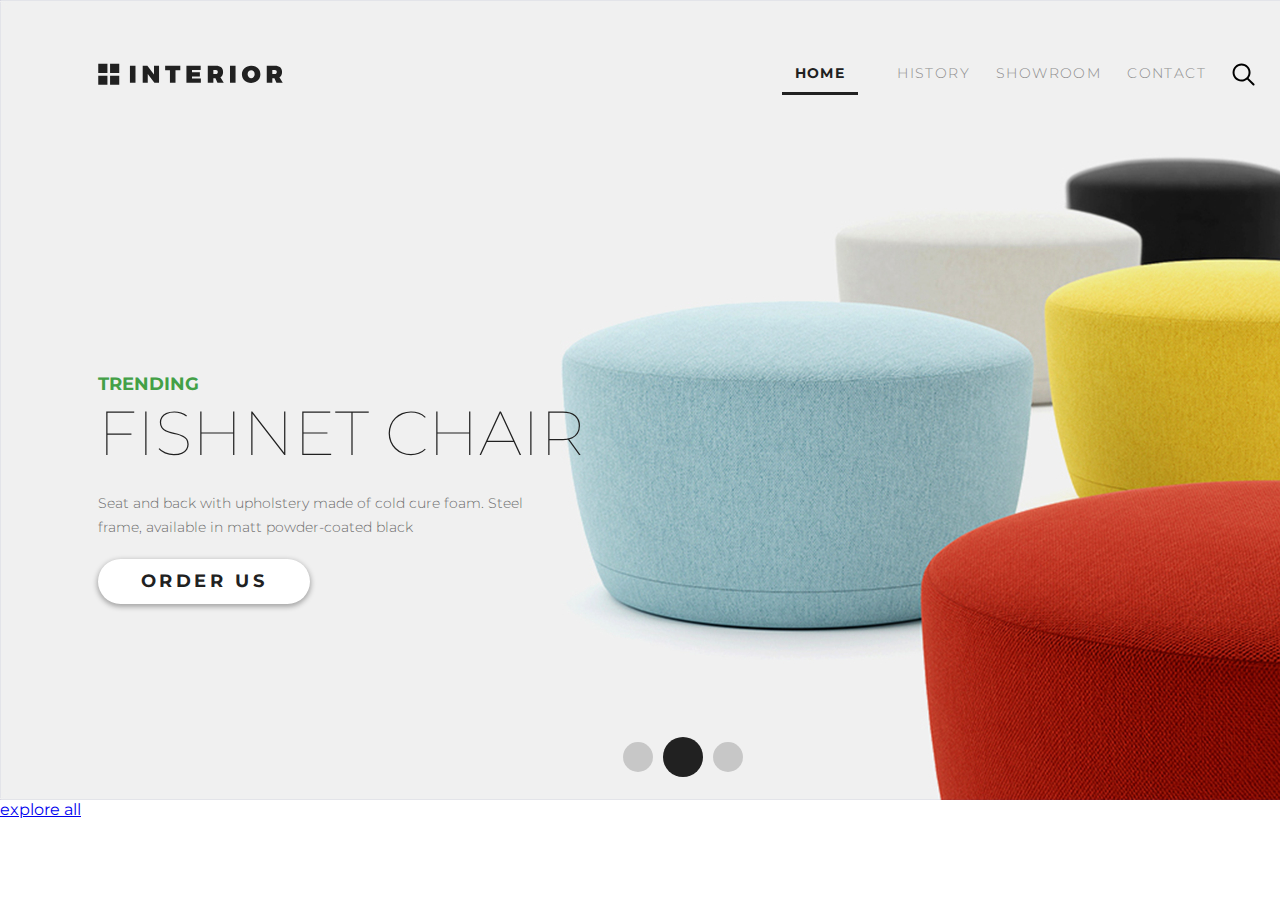
==== index.html @ 08046689 "first interior project" ====
<!DOCTYPE html>
<html lang="en">
<head>
    <meta charset="UTF-8">
    <title>Interior</title>
    <link href="https://fonts.googleapis.com/css?family=Montserrat:100,300,400,700&display=swap" rel="stylesheet">
    <link rel="stylesheet" href="style.css">
</head>
<body>
    <div class="container">
        <div class="slider padding-site">
            <div class="header clearfix">
                <a href="#"><img src="img/logo.svg" alt="logo"></a>
                <ul class="menu clearfix">
                <li class="menu-list"><a href="" class="menu-link menu-link-active"">HOME    </a></li> 
                <li class="menu-list"><a href="" class="menu-link >PRODUCTS</a></li>     
                <li class="menu-list"><a href="" class="menu-link">HISTORY </a></li>    
                <li class="menu-list"><a href="" class="menu-link">SHOWROOM</a></li>     
                <li class="menu-list"><a href="" class="menu-link">CONTACT</a></li>
                <li class="menu-list"><a href="" class="menu-link"><img src="img/search.svg" alt="search"></a></li>
                </ul>   
            </div>
            <div class="slider-text">
                <p class="slider-trending">TRENDING</p>
                <h2 class="slider-h2">Fishnet Chair</h2>
                <p class="slider-content">Seat and back with upholstery made of cold cure foam. Steel frame, available in matt powder-coated black</p>
                <a href="" class="button">Order Us</a>
            </div>
            <div class="pagination">
            <a href="" class="circle"></a><a href="" class="circle circle-active"></a><a href="" class="circle"></a>
            </div>
        </div>
      <div class="products">
          <div class="menu-prod">
              <p class="toggle">
                  
              </p>
              <a href="#" class="prod-link">explore all</a>
          </div>
      </div>  
    </div>
</body>
</html>
---- style.css ----
* {
    margin: 0;
    padding: 0;
}

body {
    font-family: 'Montserrat', sans-serif;
}

.clearfix:after {
    content: "";
    display: table;
    clear: both;
}

.padding-site {
    padding-left: 98px;
    padding-right: 98px;
}

.container {
    width: 1366px;
    margin: o auto;
}

.slider {
    height: 800px;
    background-image: url(img/slider-img.jpg);
    position: relative;
}

.header {
    padding-top: 63px;
}

.menu-list {
    list-style-type: none;
    float: left;
}

.menu-link {
    color: #8c8c8c;
    font-size: 14px;
    font-weight: 300;
    text-transform: uppercase;
    letter-spacing: 1.4px;
    text-decoration: none;
    padding: 10px 13px;
}
.menu-link:hover{
    color: #212121;
}


.menu-link-active {
    color: #212121;
    font-weight: 700;
    letter-spacing: 1.4px;
    border-bottom: 3px solid #212121;
}

.menu {
    float: right;
}

.slider-trending {
    color: #43a047;
    font-size: 18px;
    font-weight: 700;
    text-transform: uppercase;
}

.slider-h2 {
    color: #212121;
    font-size: 62px;
    font-weight: 100;
    text-transform: uppercase;
}

.slider-content {
    color: #6c6c6c;
    font-size: 14px;
    font-weight: 300;
    width: 458px;
    margin-top: 20px;
    margin-bottom: 20px;
    line-height: 24px;
}

.slider-text {
    margin-top: 283px;
}

.button {
    color: #212121;
    font-size: 18px;
    font-weight: 700;
    text-transform: uppercase;
    box-shadow: 0 2px 5px 1px rgba(33, 33, 33, 0.35);
    border-radius: 23px;
    background-color: #ffffff;
    width: 212px;
    height: 45px;
    text-align: center;
    line-height: 45px;
    display: inline-block;
    text-decoration: none;
    letter-spacing: 3.6px;
}

.circle {
    width: 30px;
    height: 30px;
    display: inline-block;
    background-color: #c7c7c7;
    border-radius: 50%;
    margin: 5px;
}

.circle-active {
    width: 40px;
    height: 40px;
    background-color: #212121;
    margin-bottom: 0;
}
.circle:hover{
     background-color: #212121;
}

.pagination {
    position: absolute;
    width: 1170px;
    bottom: 19px;
    text-align: center;
}
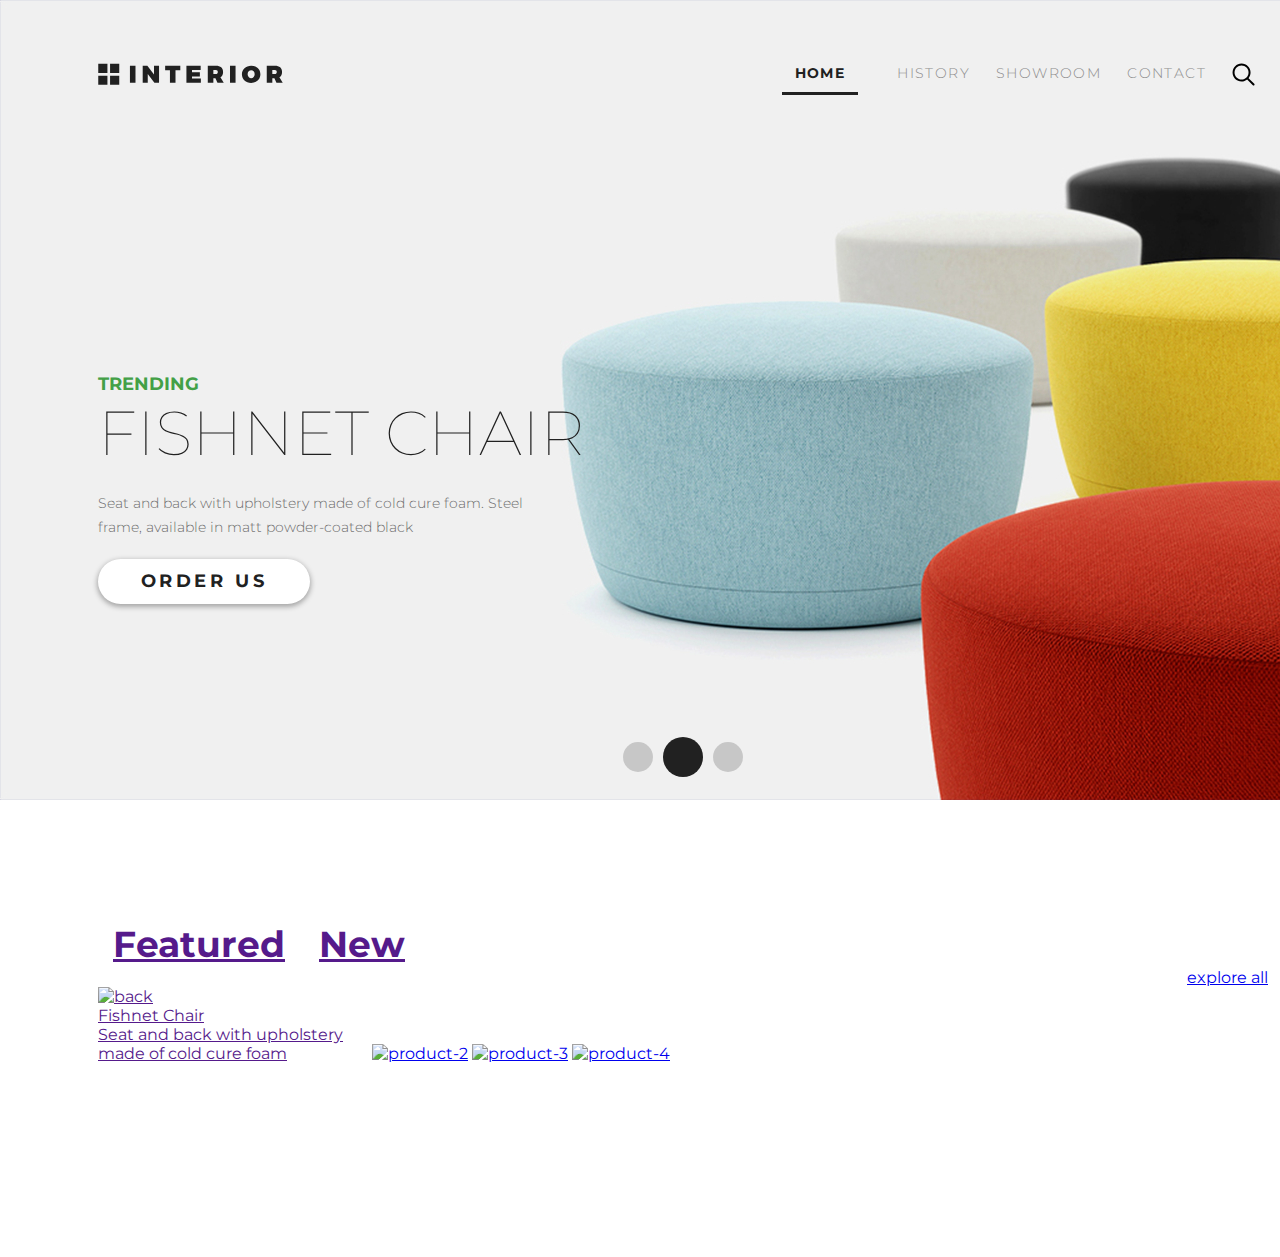
==== commit cd2741b6: "начало второй части" ====
--- a/index.html
+++ b/index.html
@@ -30,14 +30,26 @@
             <a href="" class="circle"></a><a href="" class="circle circle-active"></a><a href="" class="circle"></a>
             </div>
         </div>
-      <div class="products">
-          <div class="menu-prod">
-              <p class="toggle">
-                  
-              </p>
+      <div class="products padding-site">
+          <div class="menu-prod clearfix">
+             <ul class="toggle-list">
+              <li class="toggle-prod toggle-prod-active">
+                  <a  href="">Featured</a></li>
+              <li class="toggle-prod toggle-prod-active">
+              <a href="">New</a>    
+              </li>
+                  </ul>
               <a href="#" class="prod-link">explore all</a>
+          
           </div>
-      </div>  
+          <ul class="img-prod ">
+              <li class="img-list img-text"><a href=""><img src="img/back.svg" alt="back"><p class="h-prod">Fishnet Chair</p>
+              <p class="text-prod">Seat and back with upholstery made of cold cure foam</p></a></li>
+              <li class="img-list"><a href="#"><img src="img/product-2.jpg" alt="product-2"></a></li>
+              <li class="img-list"><a href="#"><img src="img/product-3.jpg" alt="product-3"></a></li>
+              <li class="img-list"><a href="#"><img src="img/product-4.jpg" alt="product-4"></a></li>
+          </ul>    
+        </div>  
     </div>
 </body>
 </html>--- a/style.css
+++ b/style.css
@@ -132,4 +132,28 @@
     width: 1170px;
     bottom: 19px;
     text-align: center;
+}
+.products{
+    margin-top: 120px;
+}
+.toggle-list{
+  float: ;  
+}
+.toggle-prod{
+    display: inline-block;
+    color: #6c6c6c;
+font-size: 36px;
+font-weight: 700;
+    padding: 2px 15px;
+    text-decoration: none;
+}
+.prod-link{
+    float: right;
+}
+.img-text{
+    height: 270px;
+    width: 270px;
+}
+.img-list{
+        display: inline-block;
 }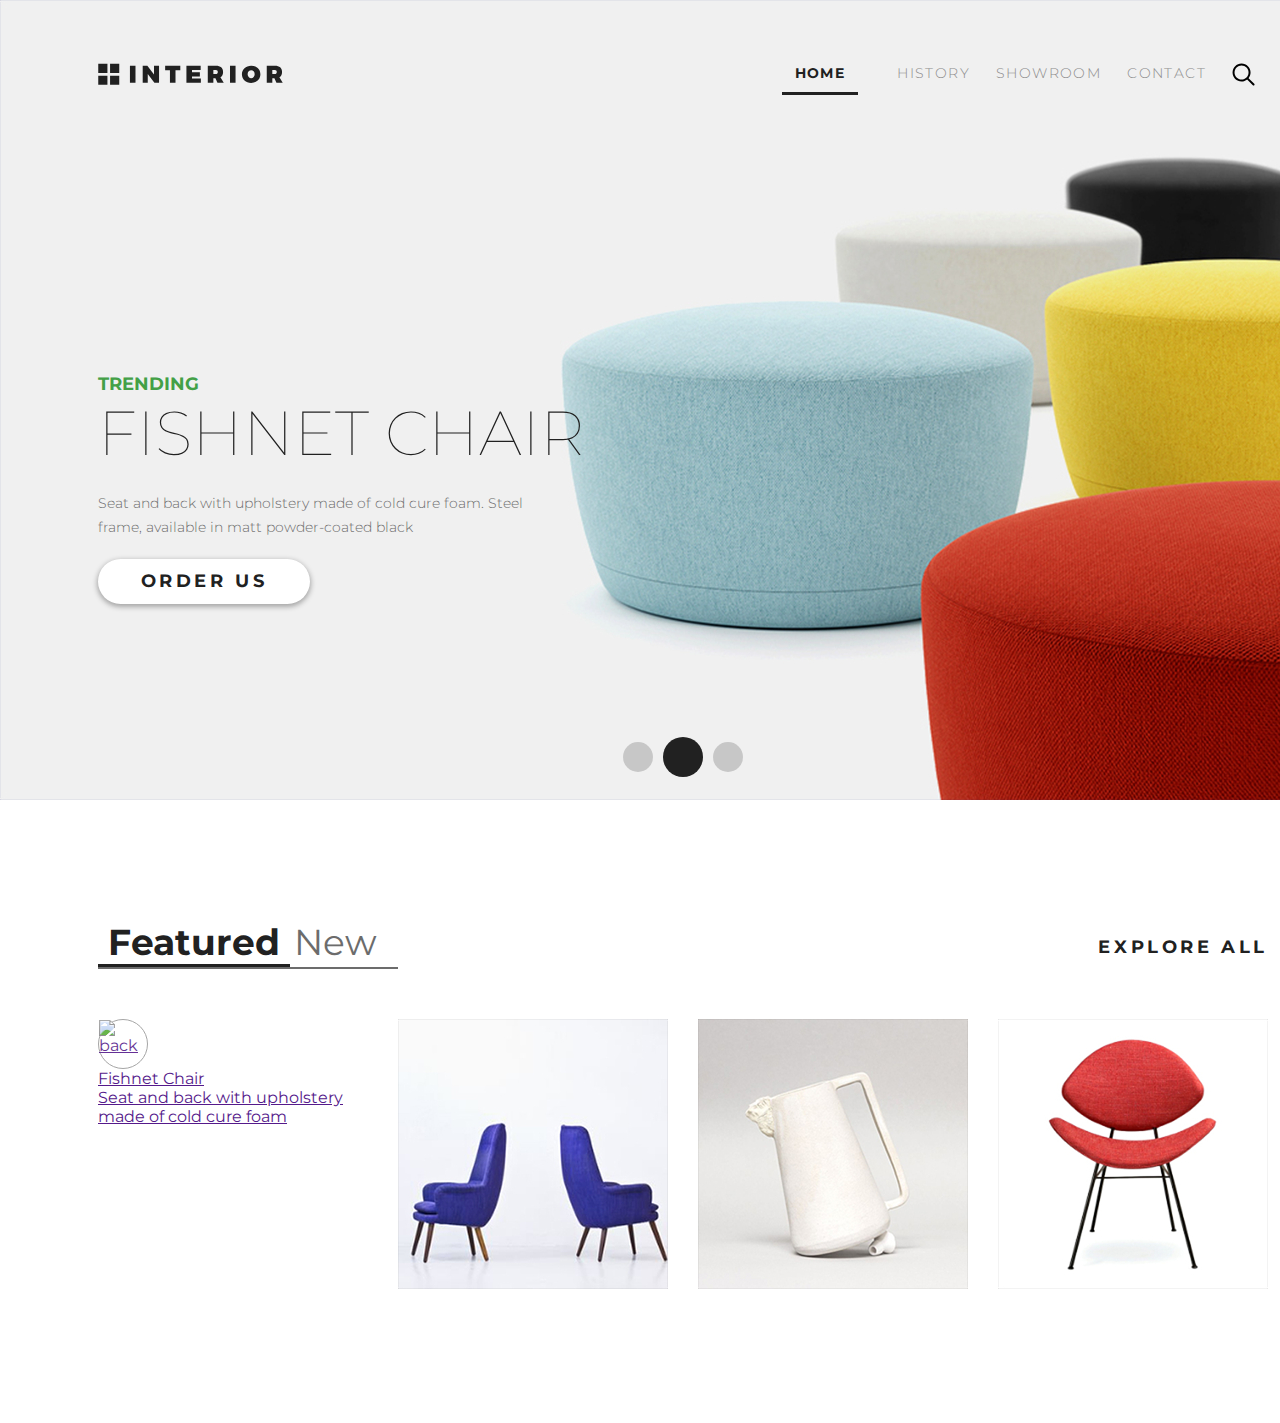
==== commit 937e5534: "почти второй блок" ====
--- a/index.html
+++ b/index.html
@@ -34,18 +34,18 @@
           <div class="menu-prod clearfix">
              <ul class="toggle-list">
               <li class="toggle-prod toggle-prod-active">
-                  <a  href="">Featured</a></li>
-              <li class="toggle-prod toggle-prod-active">
-              <a href="">New</a>    
+                  <a  href="#" class="prod-link-a">Featured</a></li>
+              <li class="toggle-prod">
+              <a href="#" class="prod-link-l">New</a>    
               </li>
                   </ul>
               <a href="#" class="prod-link">explore all</a>
           
           </div>
           <ul class="img-prod ">
-              <li class="img-list img-text"><a href=""><img src="img/back.svg" alt="back"><p class="h-prod">Fishnet Chair</p>
+              <li class="img-list img-text"><a href=""><div class="prod-sign"><img src="img/arrow.svg" alt="back"></div><p class="h-prod">Fishnet Chair</p>
               <p class="text-prod">Seat and back with upholstery made of cold cure foam</p></a></li>
-              <li class="img-list"><a href="#"><img src="img/product-2.jpg" alt="product-2"></a></li>
+              <li class="img-list"><a href="#"><img src="img/product-2.jpg" alt="product-2" ></a></li>
               <li class="img-list"><a href="#"><img src="img/product-3.jpg" alt="product-3"></a></li>
               <li class="img-list"><a href="#"><img src="img/product-4.jpg" alt="product-4"></a></li>
           </ul>    
--- a/style.css
+++ b/style.css
@@ -136,24 +136,66 @@
 .products{
     margin-top: 120px;
 }
+
+.toggle-prod{
+    display: inline-block;
+   }
 .toggle-list{
-  float: ;  
-}
-.toggle-prod{
-    display: inline-block;
-    color: #6c6c6c;
-font-size: 36px;
-font-weight: 700;
-    padding: 2px 15px;
-    text-decoration: none;
-}
-.prod-link{
+    width: 300px;
+}
+.prod-link {
     float: right;
-}
-.img-text{
+    text-decoration: none;
+    color: #212121;
+    font-size: 18px;
+    font-weight: 700;
+    text-transform: uppercase;
+    letter-spacing: 3.6px;
+    padding-top: 16px;
+}
+
+.prod-link-l {
+   
+       color: #6c6c6c;
+    font-size: 36px;
+    font-weigpadding-top: 
+    padding: 3px 10px;
+    text-decoration: none;
+    }
+.prod-link-a {
+        color: #212121;
+     font-size: 36px;
+    font-weight: 700;
+    padding: 2px 10px;
+    text-decoration: none;
+}
+.toggle-list{
+    border-bottom: 2px solid #6c6c6c;
+    width: 300px;
+    display: inline-block;
+}
+.toggle-prod-active{
+    border-bottom: 3px solid #212121;}
+
+.img-list {
+    float:left;
+    display: inline-block;
+     padding-left: 30px;
+        margin-bottom: 130px;
+}
+.img-text {
     height: 270px;
     width: 270px;
-}
-.img-list{
-        display: inline-block;
-}+      padding-left: 0;
+}
+.prod-sign{
+    width: 48px;
+    height: 48px;
+    border: 1px solid #9c9c9c;
+    opacity: 0.9;
+    border-radius: 50%;
+   }
+.menu-prod{
+    margin-bottom: 50px;
+   
+}
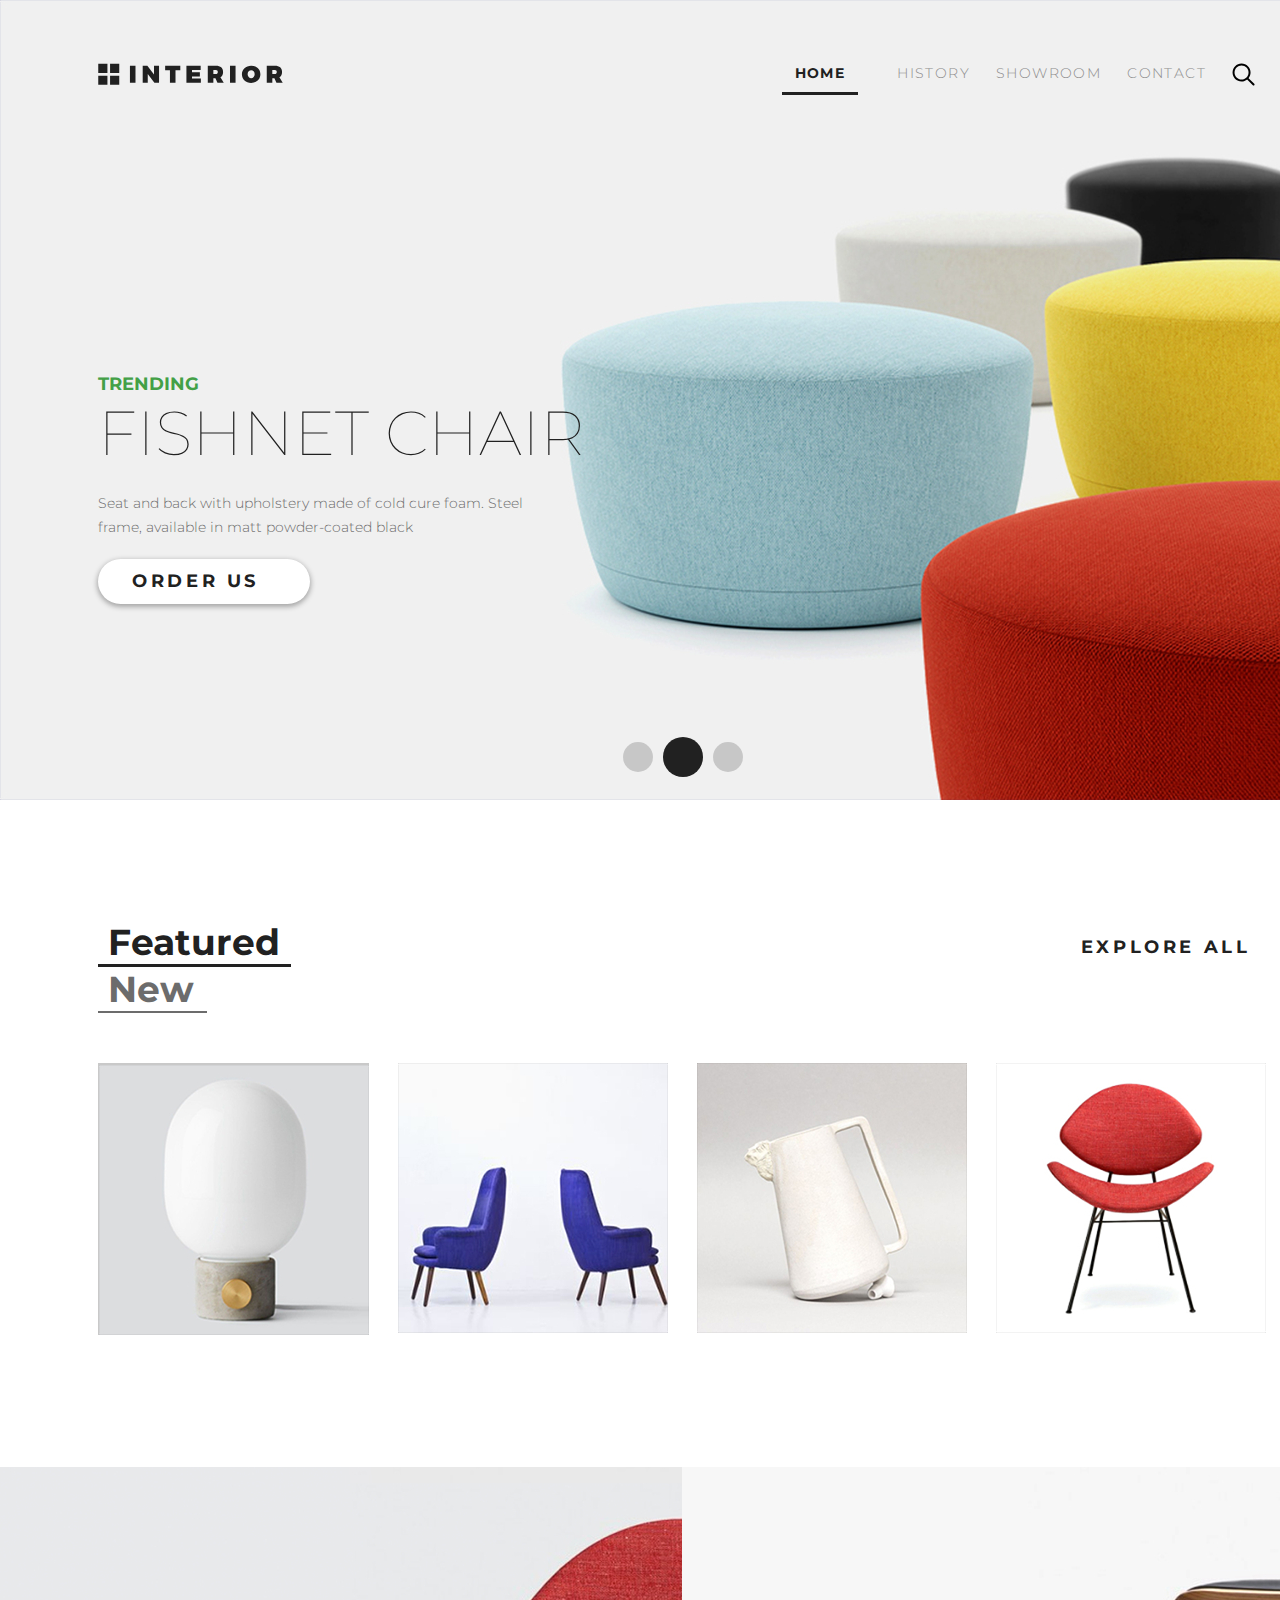
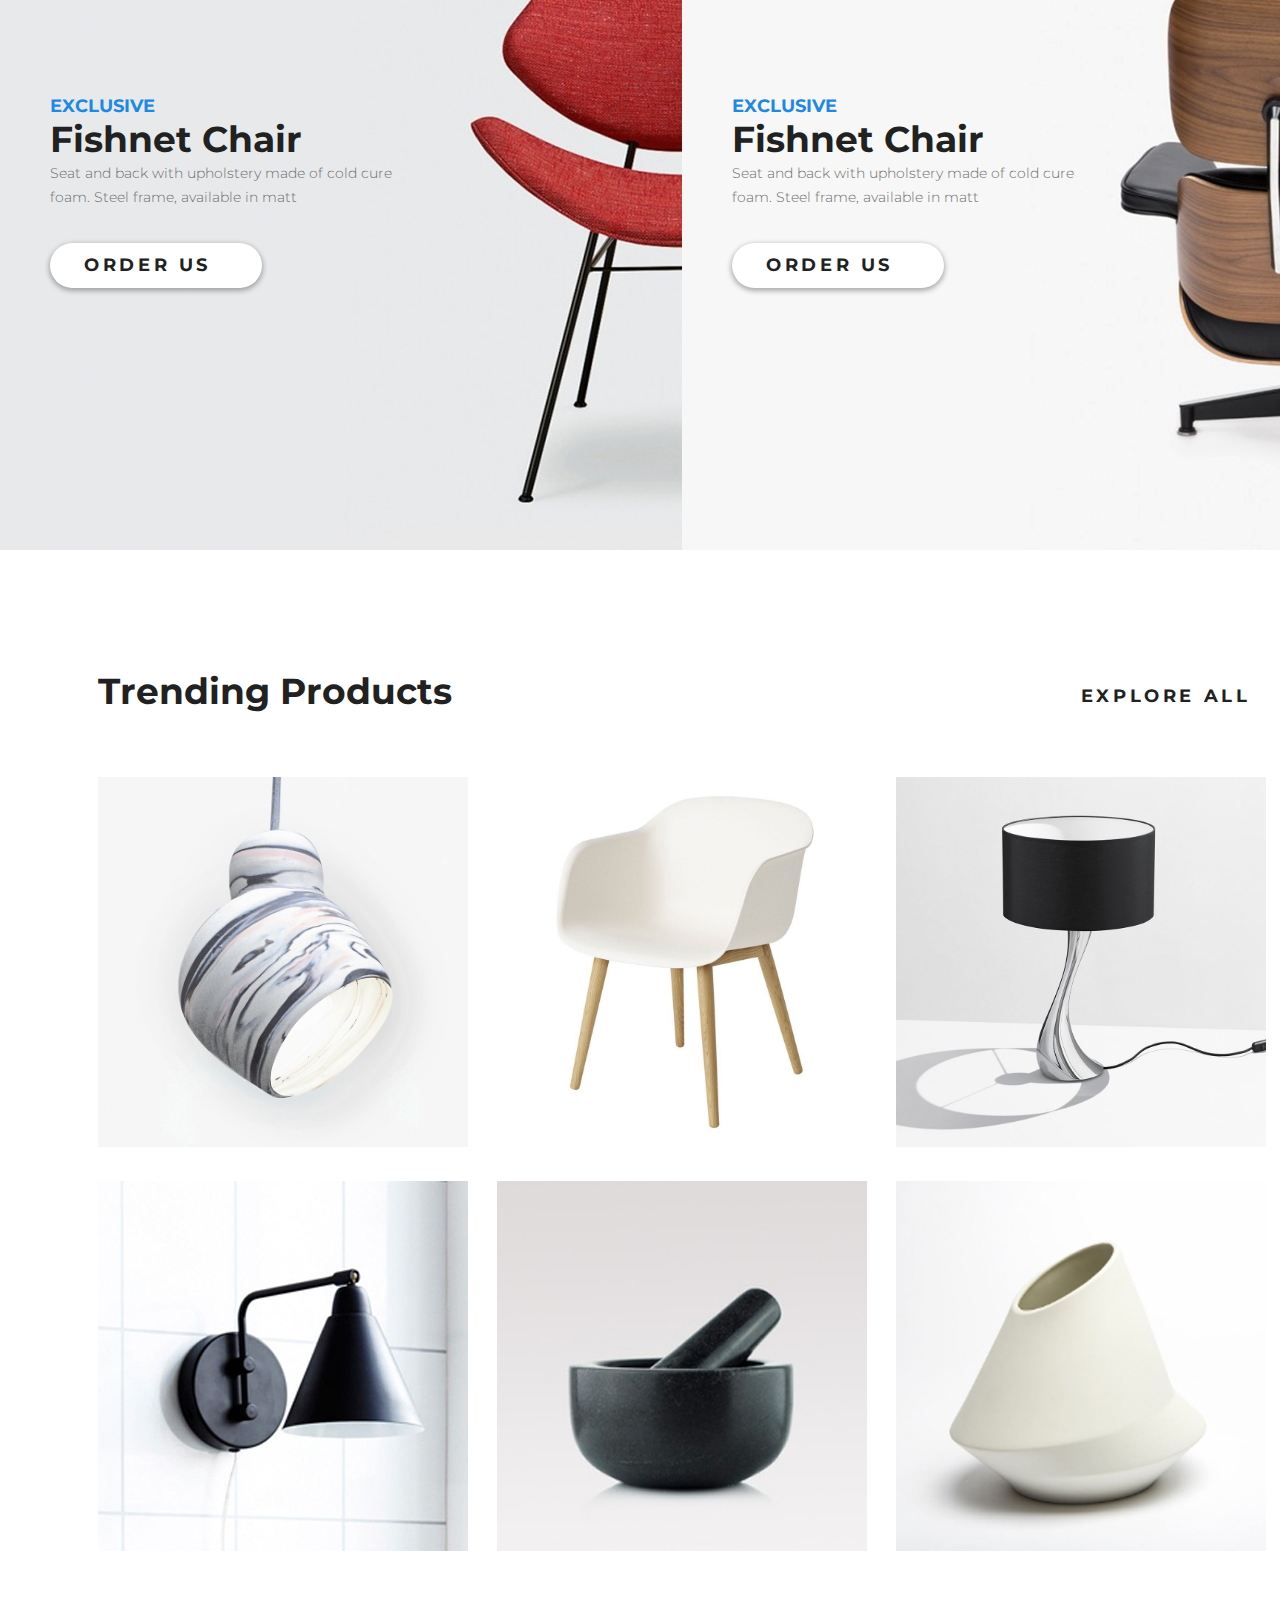
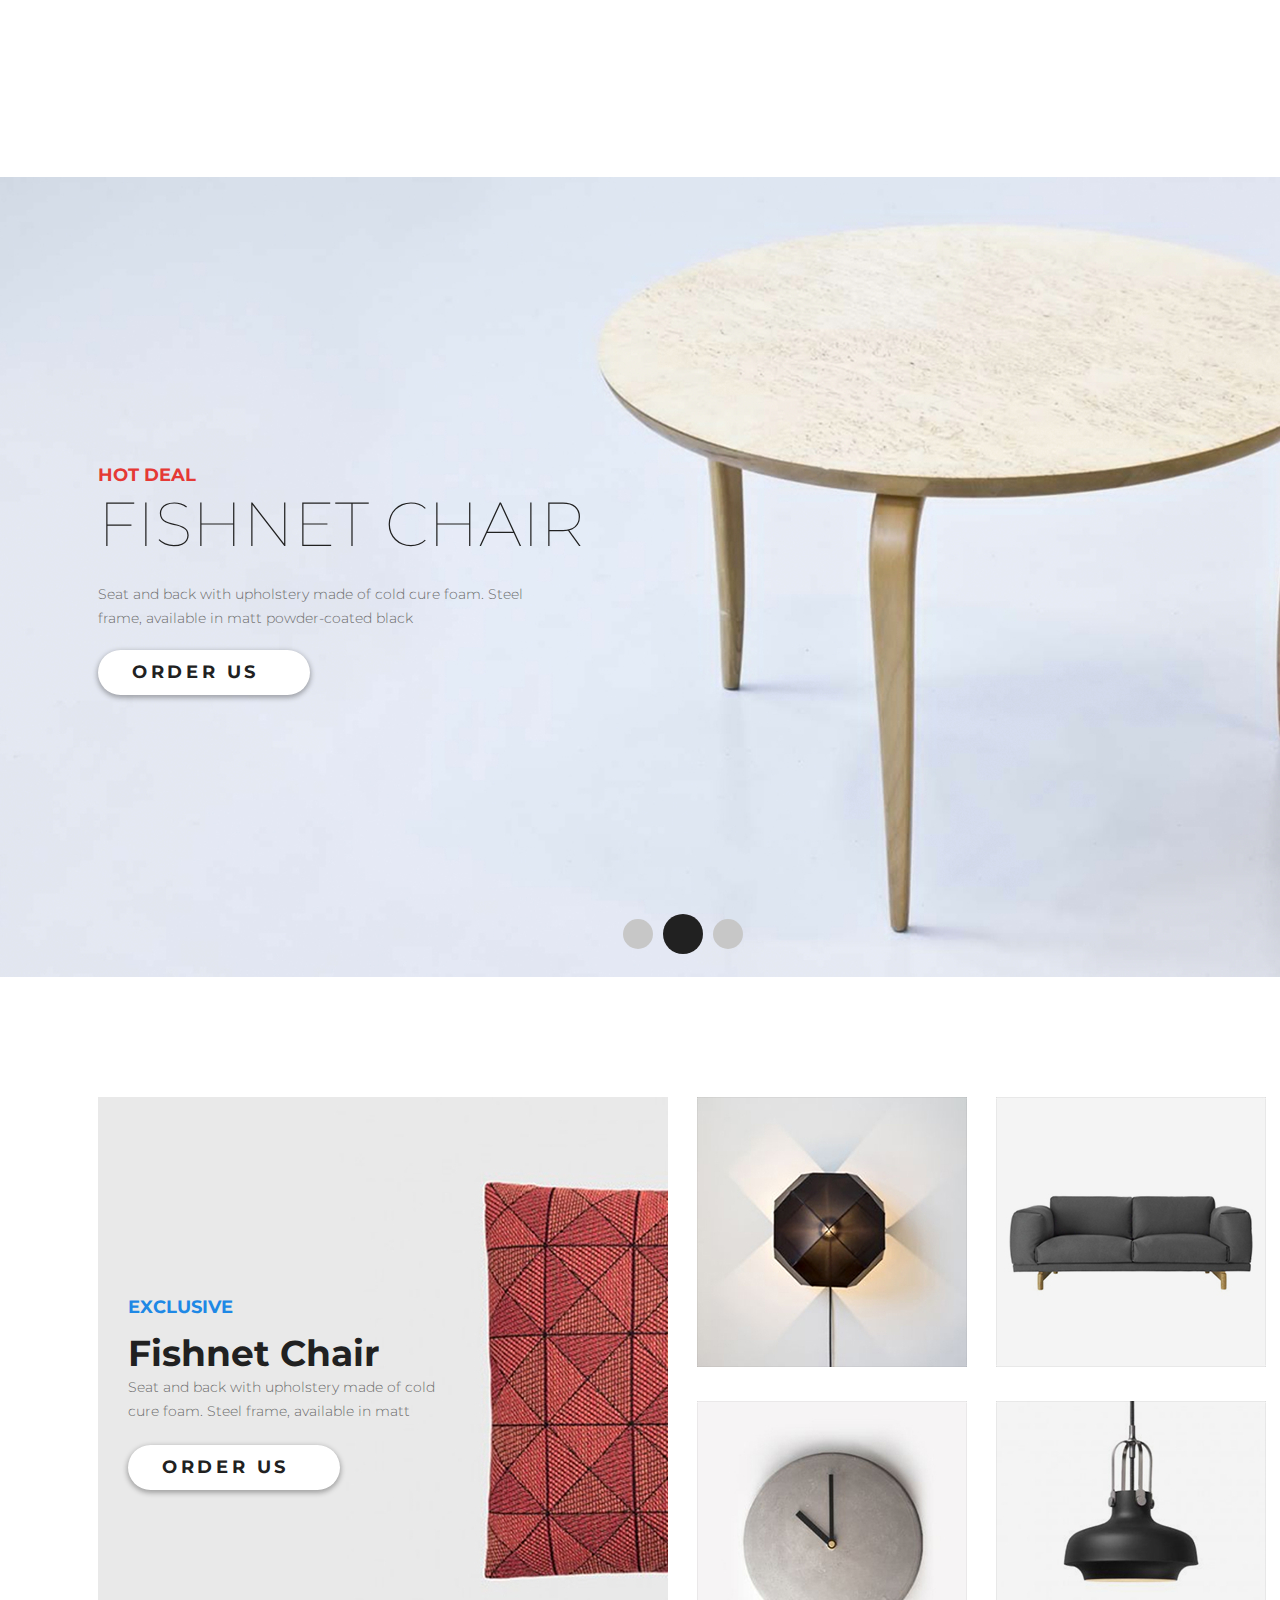
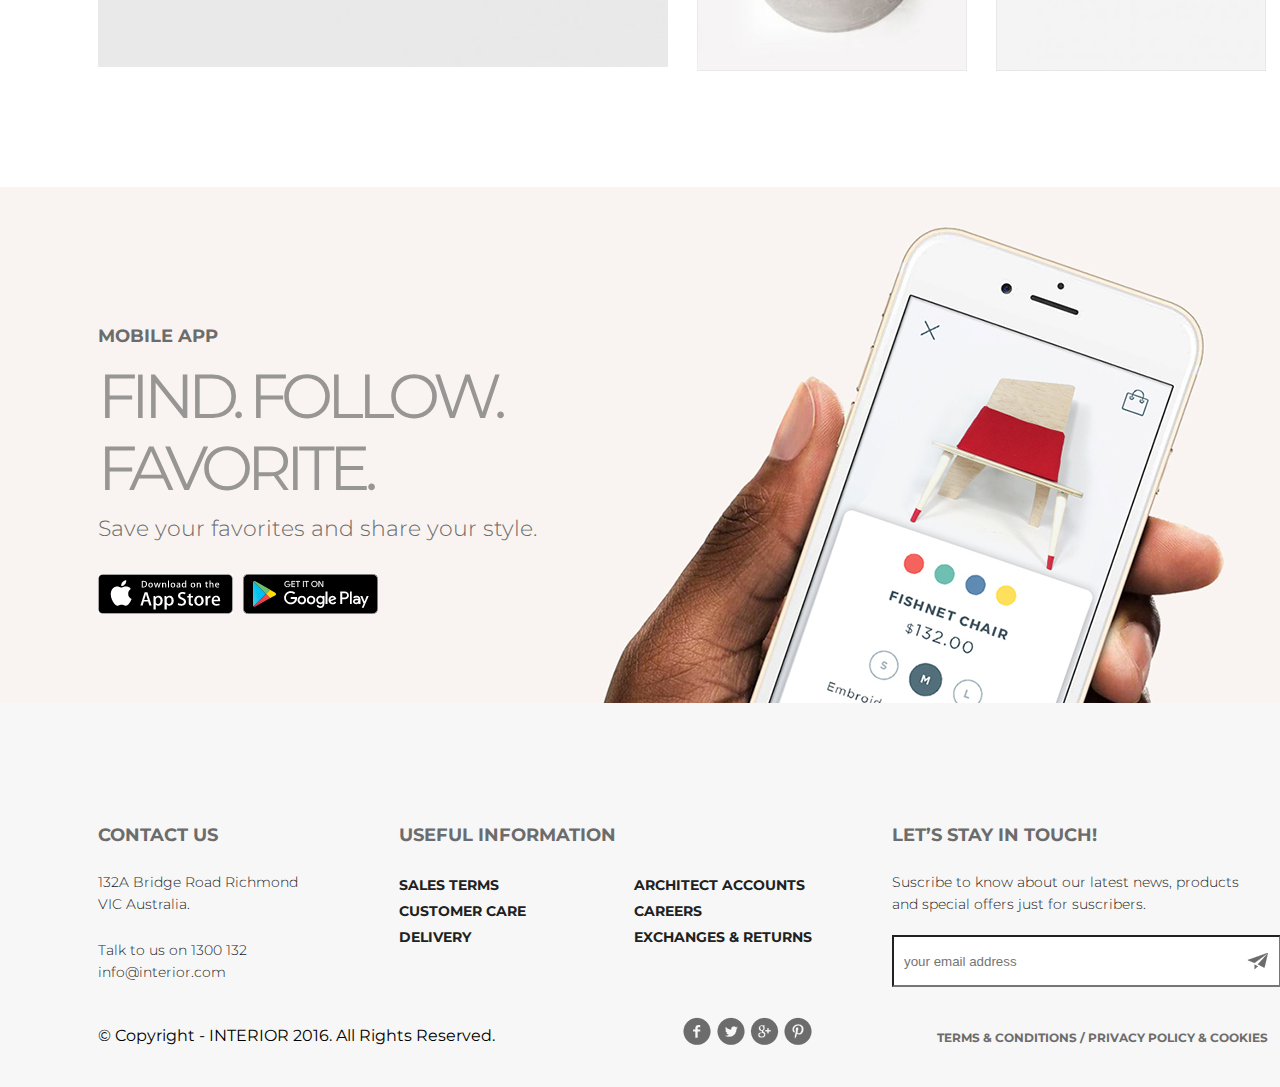
==== commit df268849: "первая страница завершена" ====
--- a/index.html
+++ b/index.html
@@ -24,32 +24,126 @@
                 <p class="slider-trending">TRENDING</p>
                 <h2 class="slider-h2">Fishnet Chair</h2>
                 <p class="slider-content">Seat and back with upholstery made of cold cure foam. Steel frame, available in matt powder-coated black</p>
-                <a href="" class="button">Order Us</a>
+                <a href="" class="button">Order Us    <img class="img-arrow-b" src="img/arrow.svg" alt="arrow"></a>
             </div>
             <div class="pagination">
             <a href="" class="circle"></a><a href="" class="circle circle-active"></a><a href="" class="circle"></a>
             </div>
         </div>
-      <div class="products padding-site">
+          <div class="products padding-site">
           <div class="menu-prod clearfix">
              <ul class="toggle-list">
               <li class="toggle-prod toggle-prod-active">
-                  <a  href="#" class="prod-link-a">Featured</a></li>
-              <li class="toggle-prod">
-              <a href="#" class="prod-link-l">New</a>    
+                  <a  href="#" class="prod-link-a">Featured</a></li><li class="toggle-prod"><a href="#" class="prod-link-l">New</a>    
               </li>
                   </ul>
-              <a href="#" class="prod-link">explore all</a>
+              <a href="#" class="prod-link">explore all <img class="img-arrow" src="img/arrow.svg" alt="arrow"></a>
           
-          </div>
+          </div> 
           <ul class="img-prod ">
-              <li class="img-list img-text"><a href=""><div class="prod-sign"><img src="img/arrow.svg" alt="back"></div><p class="h-prod">Fishnet Chair</p>
-              <p class="text-prod">Seat and back with upholstery made of cold cure foam</p></a></li>
-              <li class="img-list"><a href="#"><img src="img/product-2.jpg" alt="product-2" ></a></li>
-              <li class="img-list"><a href="#"><img src="img/product-3.jpg" alt="product-3"></a></li>
-              <li class="img-list"><a href="#"><img src="img/product-4.jpg" alt="product-4"></a></li>
-          </ul>    
-        </div>  
+              <li class="img-list img-text"><a href="#">
+              <img src="img/product-1.jpg" alt="product-1" ><div class="hiden-text hiden"></div><div class="prod-sign hiden"><img class="arrow-prod" src="img/arrow.svg" alt="back"><img src="img/back.svg" alt="" class="circle-prod"></div><p class="h-prod hiden">Fishnet Chair</p>
+              <p class="text-prod hiden">Seat and back with upholstery made of cold cure foam</p></a></li>
+              <li class="img-list"><a href="#">
+              <img src="img/product-2.jpg" alt="product-2" ><div class="hiden-text hiden"></div><div class="prod-sign hiden"><img class="arrow-prod" src="img/arrow.svg" alt="back"><img src="img/back.svg" alt="" class="circle-prod"></div><p class="h-prod hiden">Fishnet Chair</p>
+              <p class="text-prod hiden">Seat and back with upholstery made of cold cure foam</p></a></li>
+              <li class="img-list"><a href="#"><img src="img/product-3.jpg" alt="product-3"><div class="hiden-text hiden"></div><div class="prod-sign hiden"><img class="arrow-prod" src="img/arrow.svg" alt="back"><img src="img/back.svg" alt="" class="circle-prod"></div><p class="h-prod hiden">Fishnet Chair</p>
+              <p class="text-prod hiden">Seat and back with upholstery made of cold cure foam</p></a></li>
+              <li class="img-list"><a href="#"><img src="img/product-4.jpg" alt="product-4"><div class="hiden-text hiden"></div><div class="prod-sign hiden"><img class="arrow-prod" src="img/arrow.svg" alt="back"><img src="img/back.svg" alt="" class="circle-prod"></div><p class="h-prod hiden">Fishnet Chair</p>
+              <p class="text-prod hiden">Seat and back with upholstery made of cold cure foam</p></a></li>
+          </ul> </div>   
+     
+     <ul class="exclusive clearfix">
+         <li class="exclusive-list excl-red"><div class="exclusive-text"><p class="excl-capture">exclusive</p><h2 class="excl-h2">Fishnet Chair</h2><p class="excl-content">Seat and back with upholstery made of cold cure foam. Steel frame, available in matt</p><a href="" class="button">Order Us    <img class="img-arrow-b" src="img/arrow.svg" alt="arrow"></a></div></li>
+         
+         <li class="exclusive-list excl-brown"><div class="exclusive-text"><p class="excl-capture">exclusive</p><h2 class="excl-h2">Fishnet Chair</h2><p class="excl-content">Seat and back with upholstery made of cold cure foam. Steel frame, available in matt</p><a href="" class="button">Order Us    <img class="img-arrow-b" src="img/arrow.svg" alt="arrow"></a></div></li>
+     </ul> 
+        
+    <div class="trending padding-site clearfix">
+        <div class="trend-head clearfix">
+            <p class="trend-caption">Trending Products</p>
+            <a href="#" class="prod-link">explore all <img class="img-arrow" src="img/arrow.svg" alt="arrow"></a>
+        </div>
+    <ul class="img-prod clearfix">
+             
+              <li class="img-list nonpadding  trend-margin"><a href="#"><img src="img/product-11.jpg" alt="product-11" ></a></li>
+              <li class="img-list trend-margin"><a href="#"><img src="img/product-21.jpg" alt="product-3"></a></li>
+              <li class="img-list trend-margin"><a href="#"><img src="img/product-31.jpg" alt="product-31"></a></li>
+             <li class="img-list nonpadding"><a href="#"><img src="img/product-41.jpg" alt="product-31"></a></li>
+             <li class="img-list"><a href="#"><img src="img/product-5.jpg" alt="product-31"></a></li>
+             <li class="img-list"><a href="#"><img src="img/product-6.jpg" alt="product-31"></a></li>
+          </ul> 
+     </div>
+      <div class="slider padding-site bg-new">
+           <div class="slider-text sl-two">
+                <p class="slider-trending" style="color: #e53935; ">Hot deal</p>
+                <h2 class="slider-h2">Fishnet Chair</h2>
+                <p class="slider-content">Seat and back with upholstery made of cold cure foam. Steel frame, available in matt powder-coated black</p>
+                <a href="" class="button">Order Us    <img class="img-arrow-b" src="img/arrow.svg" alt="arrow"></a>
+            </div>
+            <div class="pagination">
+            <a href="" class="circle"></a><a href="" class="circle circle-active"></a><a href="" class="circle"></a>
+            </div>
+        </div> 
+    <div class="excl-produc clearfix padding-site">
+      <div class="slider slider-new">
+           <div class="slider-text sl-tw">
+                <p class="slider-trending-two" >exclusive</p>
+                <h2 class="slider-h2-two">Fishnet Chair</h2>
+                <p class="slider-content-two">Seat and back with upholstery made of cold cure foam. Steel frame, available in matt</p>
+                <a href="" class="button">Order Us    <img class="img-arrow-b" src="img/arrow.svg" alt="arrow"></a>
+            </div>
+        
+        </div>
+         <ul class="img-prod ">
+               <li class="img-list trend-margin"><a href="#"><img src="img/product-2-sm.jpg" alt="product-2" ></a></li>
+              <li class="img-list trend-margin"><a href="#"><img src="img/product-3-sm.jpg" alt="product-3-sm"></a></li>
+              <li class="img-list trend-margin"><a href="#"><img src="img/product-4-sm.jpg" alt="product-4-sm"></a></li>
+               <li class="img-list trend-margin"><a href="#"><img src="img/product-5-sm.jpg" alt="product-4"></a></li>
+          </ul>       
     </div>
+    <div class="app">
+        <div class="app-content padding-site">
+            <p class="app-caption">mobile app</p>
+            <p class="app-main">Find. Follow. Favorite.</p>
+            <p class="app-text">Save your favorites and share your style.</p>
+            <p class="app-picture"><a href="#" class="app-link"><img src="img/app-store.jpg" alt=""></a><a href="#" class="app-link"><img src="img/google-play.jpg" alt=""></a></p>
+        </div>
+    </div>
+    <div class="footer padding-site">
+     <div class="info clearfix">
+      <div class="contacts-1">
+          <h4 class="info-h4">Contact Us</h4>
+          <p class="info-contact">132A Bridge Road Richmond VIC Australia.</p>
+          <p class="info-contact">Talk to us on 1300 132 info@interior.com</p>
+      </div>   
+      <div class="contacts-2">
+        <h4 class="info-h4">Useful Information</h4>
+<ul class="info-menu">
+    <li class="info-list"><a href="#" class="info-link">Sales terms
+</a></li>
+    <li class="info-list"><a href="#" class="info-link">Customer care</a></li>
+    <li class="info-list"><a href="#" class="info-link">Delivery</a></li></ul>
+    <ul class="info-menu pad-menu">
+    <li class="info-list"><a href="#" class="info-link">Architect accounts
+</a></li>
+    <li class="info-list"><a href="#" class="info-link">Careers</a></li>
+    <li class="info-list"><a href="#" class="info-link">Exchanges & returns</a></li>
+</ul>
+      </div> 
+      <div class="contacts-3">
+        <h4 class="info-h4">Let’s Stay in Touch!</h4>
+<p class="touch">Suscribe to know about our latest news, products and special offers just for suscribers.</p>
+     <input class="email" type="email" placeholder="your email address">
+      </div> 
+     </div> 
+     <div class="copyright">
+      <span class="copy-1">© Copyright - INTERIOR 2016. All Rights Reserved.</span>
+      <span class="copy-2"><img src="img/social-links.png" alt=""></span>
+      <p class="copy-3">Terms & Conditions  /  Privacy policy & Cookies</p>   
+     </div>  
+    </div>
+    </div>  
+   
 </body>
 </html>--- a/style.css
+++ b/style.css
@@ -4,9 +4,11 @@
 }
 
 body {
-    font-family: 'Montserrat', sans-serif;
-}
-
+    font-family: Montserrat, sans-serif;
+}
+.nonpadding{
+    padding: 0;
+}
 .clearfix:after {
     content: "";
     display: table;
@@ -20,7 +22,7 @@
 
 .container {
     width: 1366px;
-    margin: o auto;
+    margin: 0 auto;
 }
 
 .slider {
@@ -98,16 +100,15 @@
     text-transform: uppercase;
     box-shadow: 0 2px 5px 1px rgba(33, 33, 33, 0.35);
     border-radius: 23px;
-    background-color: #ffffff;
-    width: 212px;
-    height: 45px;
-    text-align: center;
-    line-height: 45px;
-    display: inline-block;
-    text-decoration: none;
-    letter-spacing: 3.6px;
-}
-
+  background-color: #ffffff;
+  width: 212px;
+  height: 45px;
+  text-align: center;
+  line-height: 45px;
+  display: inline-block;
+  text-decoration: none;
+  letter-spacing: 3.6px;
+}
 .circle {
     width: 30px;
     height: 30px;
@@ -116,31 +117,30 @@
     border-radius: 50%;
     margin: 5px;
 }
-
 .circle-active {
     width: 40px;
     height: 40px;
     background-color: #212121;
     margin-bottom: 0;
 }
-.circle:hover{
-     background-color: #212121;
-}
-
+.circle:hover {
+    background-color: #212121;
+}
 .pagination {
     position: absolute;
     width: 1170px;
     bottom: 19px;
     text-align: center;
 }
-.products{
+.products {
     margin-top: 120px;
 }
-
-.toggle-prod{
+.toggle-prod {
     display: inline-block;
-   }
-.toggle-list{
+    border-bottom: 2px solid #6c6c6c;
+    padding-right: 3px;
+}
+.toggle-list {
     width: 300px;
 }
 .prod-link {
@@ -153,49 +153,375 @@
     letter-spacing: 3.6px;
     padding-top: 16px;
 }
-
 .prod-link-l {
-   
-       color: #6c6c6c;
+    color: #6c6c6c;
     font-size: 36px;
-    font-weigpadding-top: 
+    font-weight: 700;
     padding: 3px 10px;
     text-decoration: none;
-    }
+}
 .prod-link-a {
-        color: #212121;
-     font-size: 36px;
+    color: #212121;
+    font-size: 36px;
     font-weight: 700;
     padding: 2px 10px;
     text-decoration: none;
 }
-.toggle-list{
-    border-bottom: 2px solid #6c6c6c;
+.toggle-list {
     width: 300px;
     display: inline-block;
 }
-.toggle-prod-active{
-    border-bottom: 3px solid #212121;}
-
+.toggle-prod-active {
+    border-bottom: 3px solid #212121;
+    padding-right: 1px;
+}
 .img-list {
-    float:left;
+    float: left;
     display: inline-block;
-     padding-left: 30px;
-        margin-bottom: 130px;
-}
+    padding-left: 29px;
+    margin-bottom: 130px;
+     position: relative;
+}
+
 .img-text {
     height: 270px;
     width: 270px;
-      padding-left: 0;
-}
-.prod-sign{
-    width: 48px;
-    height: 48px;
-    border: 1px solid #9c9c9c;
-    opacity: 0.9;
-    border-radius: 50%;
+    padding-left: 0;
+    position: relative;
+    border-left: 1px solid #c9c9c9;
+    border-top: 2px solid #c9c9c9;
+}
+.bg-img {
+    background-image: url(img/product-1.jpg);
+    opacity: 0.1;
+    position: absolute;
+    top: 0;
+    left: 0;
+    height: 270px;
+    width: 270px;
+}
+.hiden{
+    display: none;
+}
+.img-list:hover .hiden{
+    display: block;
+}
+.hiden-text{
+    position: absolute;
+    height: 270px;
+    width: 270px;
+    top: 0;
+    right: 0;
+    background-color: rgba(255,255,255,0.7);
+}
+.arrow-prod {
+    position: absolute;
+    top: 79px;
+    right: 135px;
+    z-index: 3;
+}
+.circle-prod {
+    position: absolute;
+    top: 62px;
+    right: 111px;
+    z-index: 2;
+}
+.menu-prod {
+    margin-bottom: 50px;
+}
+.img-arrow {
+    height: 12px;
+    width: 9px;
+    padding-bottom: 2px;
+}
+.img-arrow-b {
+    height: 12px;
+    width: 8px;
+    padding-bottom: 1px;
+}
+.h-prod {
+    position: absolute;
+    top: 129px;
+    right: 63px;
+    color: #212121;
+    font-size: 22px;
+    font-weight: 700;
+    line-height: 29.88px;
+}
+.text-prod {
+    color: #6c6c6c;
+    font-size: 14px;
+    font-weight: 300;
+    width: 210px;
+    letter-spacing: 0px;
+    position: absolute;
+    top: 169px;
+    right: 32px;
+    text-align: center;
+}
+.exclusive-list{
+    width: 682px;height: 683px;
+    display: inline-block;
+    float: left;
+}
+.excl-capture{
+ color: #1e88e5;
+font-size: 18px;
+font-weight: 700;
+text-transform: uppercase;
+}
+.excl-h2{
+ color: #212121;
+font-size: 36px;
+font-weight: 700;  
+}
+.excl-content{
+ color: #6c6c6c;
+font-size: 14px;
+font-weight: 300;
+    width: 374px;
+    margin-bottom: 34px;
+    line-height: 24.04px;
+    
+}
+.exclusive-text{
+   margin-left: 50px;
+    margin-top: 228px;
+}
+.excl-brown{
+    background-image: url(img/promo-img.jpg)
+}
+.excl-red{
+    background-image: url(img/promo-img1.jpg)
+}
+.trending{
+    height: 1108px;
+}
+.trend-head{
+    margin-top: 119px;
+    margin-bottom: 64px;
+}
+.trend-caption{
+    float: left;
+color: #212121;
+font-size: 36px;
+font-weight: 700;  
+}
+.nonpadding{
+    padding: 0;}
+.trend-margin{
+    margin-bottom: 30px;
+}
+
+.sl-two{
+    position: absolute;
+    margin: 0;
+    top: 287px;
+}
+.bg-new{
+    background-image: url(img/slider.jpg)
+}
+.excl-produc{
+    height: 690px;
+    margin-top: 120px;
+}
+.slider-new{
+  background-image: url(img/product-1-lg.jpg);
+   height: 570px;width: 570px; 
+    float: left;
+  }
+.slider-h2-two{
+color: #212121;
+font-family: Montserrat;
+font-size: 36px;
+font-weight: 700;  
+}
+.slider-content-two{
+color: #6c6c6c;
+font-size: 14px;
+font-weight: 300;
+line-height: 24px;
+    width: 332px;
+height: 36px;
+    padding-bottom: 34px;
+}
+.slider-trending-two{
+color: #1e88e5;
+font-family: Montserrat;
+font-size: 18px;
+font-weight: 700;
+line-height: 48px;
+text-transform: uppercase;
+}
+.sl-tw{
+    position: absolute;
+    margin: 0;
+    top: 186px;
+    padding-left: 30px;
+}
+.app{
+    height: 516px;
+    background-image: url(img/back-img.jpg)
+}
+.app-content{
+    padding-top: 125px;
+}
+.app-caption{
+color: #6c6c6c;
+font-size: 18px;
+font-weight: 700;
+line-height: 48px;
+text-transform: uppercase;
+}
+.app-main{
+width: 410px;
+
+color: #989694;
+font-size: 62px;
+font-weight: 400;
+line-height: 72px;
+text-transform: uppercase;
+    letter-spacing: -6px;
+}
+.app-text{
+
+color: #6c6c6c;
+font-size: 22px;
+font-weight: 300;
+line-height: 24px;  
+      margin-top: 13px; 
+}
+.app-picture{
+    margin-top: 33px; 
+}
+.app-link{
+   padding-right: 10px;
+}
+.footer{
+   height: 384px; 
+    background-color: #f7f7f7;
+}
+.info{
+    padding-top: 120px;
+}
+.contacts-1{
+    height: 139px;
+    width: 221px;
+    float: left;
+    padding-right: 80px;
+}
+.contacts-2{
+    height: 101px;
+  
+    float: left;
+    padding-right: 80px;
+}
+.contacts-3{
+   
+    width: 370px;
+    float: left;
+   
    }
-.menu-prod{
-    margin-bottom: 50px;
+.info-link{
+    text-decoration: none;
+width: 187px;
+height: 63px;
+color: #212121;
+font-size: 14px;
+font-weight: 700;
+line-height: 26px;
+text-transform: uppercase;
+}
+.info-menu{
+ float: left;
+    padding-top: 25px;
+}
+.info-list{
+    list-style: none;
+}
+.pad-menu{
+    padding-left: 108px;
+}
+.info-h4{
+color: #6c6c6c;
+font-size: 18px;
+font-weight: 700;
+line-height: 24px;
+text-transform: uppercase;
+}
+.info-contact{
+color: #212121;
+font-size: 14px;
+font-weight: 300;
+line-height: 22px;
+    padding-top: 24px;
    
 }
+.touch{
+    padding-top: 24px;
+  padding-bottom: 20px;   
+color: #212121;
+font-size: 14px;
+font-weight: 300;
+line-height: 22px;
+}
+.email{
+   background-image: url(img/fly.png) ;
+    background-repeat: no-repeat;
+    background-position: 97% 50%;
+    height: 48px;width: 365px;
+    padding-left: 10px;
+    padding-right: 10px;
+}
+.copyright{
+    position: relative;
+}
+.copy-1{
+    position: absolute;
+    text-align: left;
+    top: 39px;
+}
+.copy-2{
+    position: absolute;
+    text-align: center;
+    left: 50%;
+    top: 30px;
+    color: #6c6c6c;
+font-size: 12px;
+font-weight: 700;
+line-height: 26px;
+text-transform: uppercase;
+}
+.copy-3{
+    position: absolute;
+    text-align: right;
+    right: 0%;
+    top:38px;
+    color: #6c6c6c;
+font-size: 12px;
+font-weight: 700;
+line-height: 26px;
+text-transform: uppercase;
+}
+.img-arrow-b, .img-arrow{
+    visibility: hidden;
+}
+.button:hover .img-arrow-b{
+    visibility: visible;
+}
+.prod-link:hover .img-arrow{
+    visibility: visible;
+}
+.button:active{
+     background-color: gainsboro;
+}
+.prod-link:active{
+  color: gainsboro;
+}
+.menu-link:hover{
+    border-bottom: 1px solid black ;
+    color: midnightblue;
+    }
+.menu-link:active{
+      background-color: gainsboro;
+}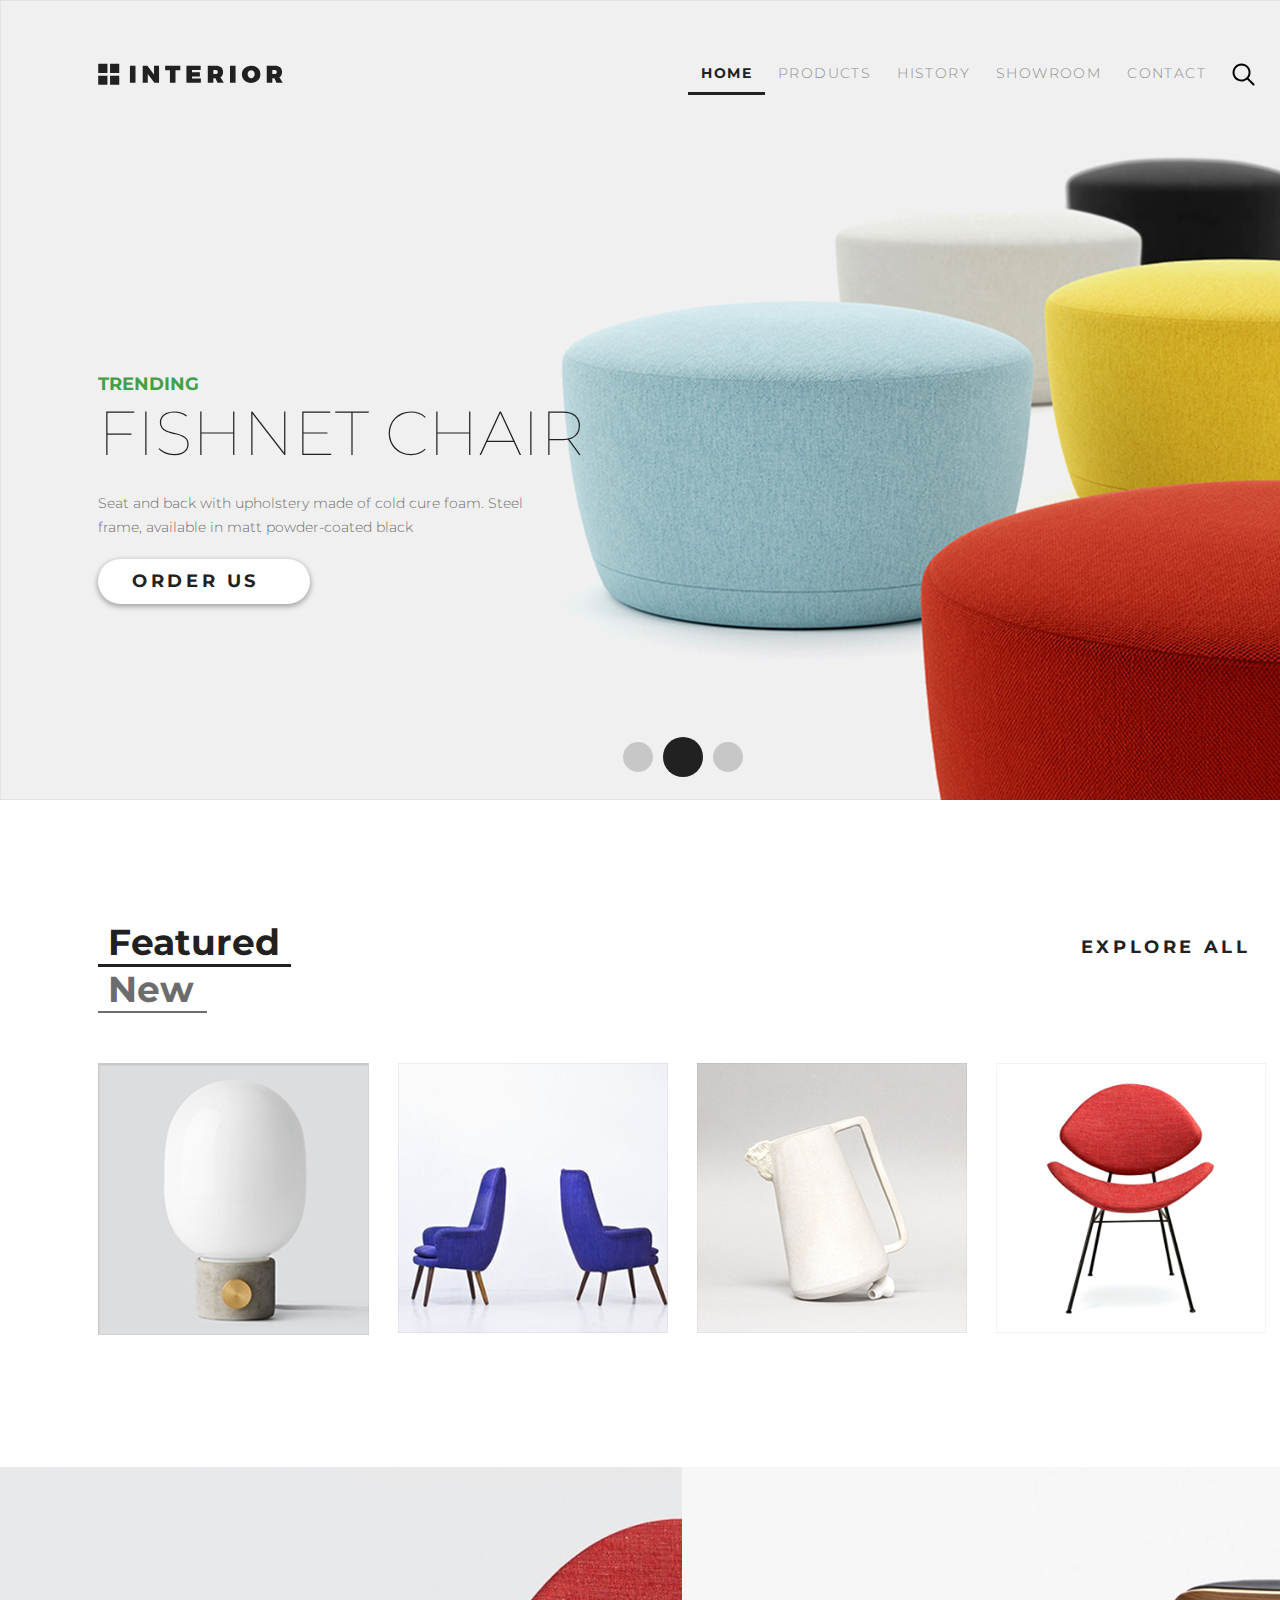
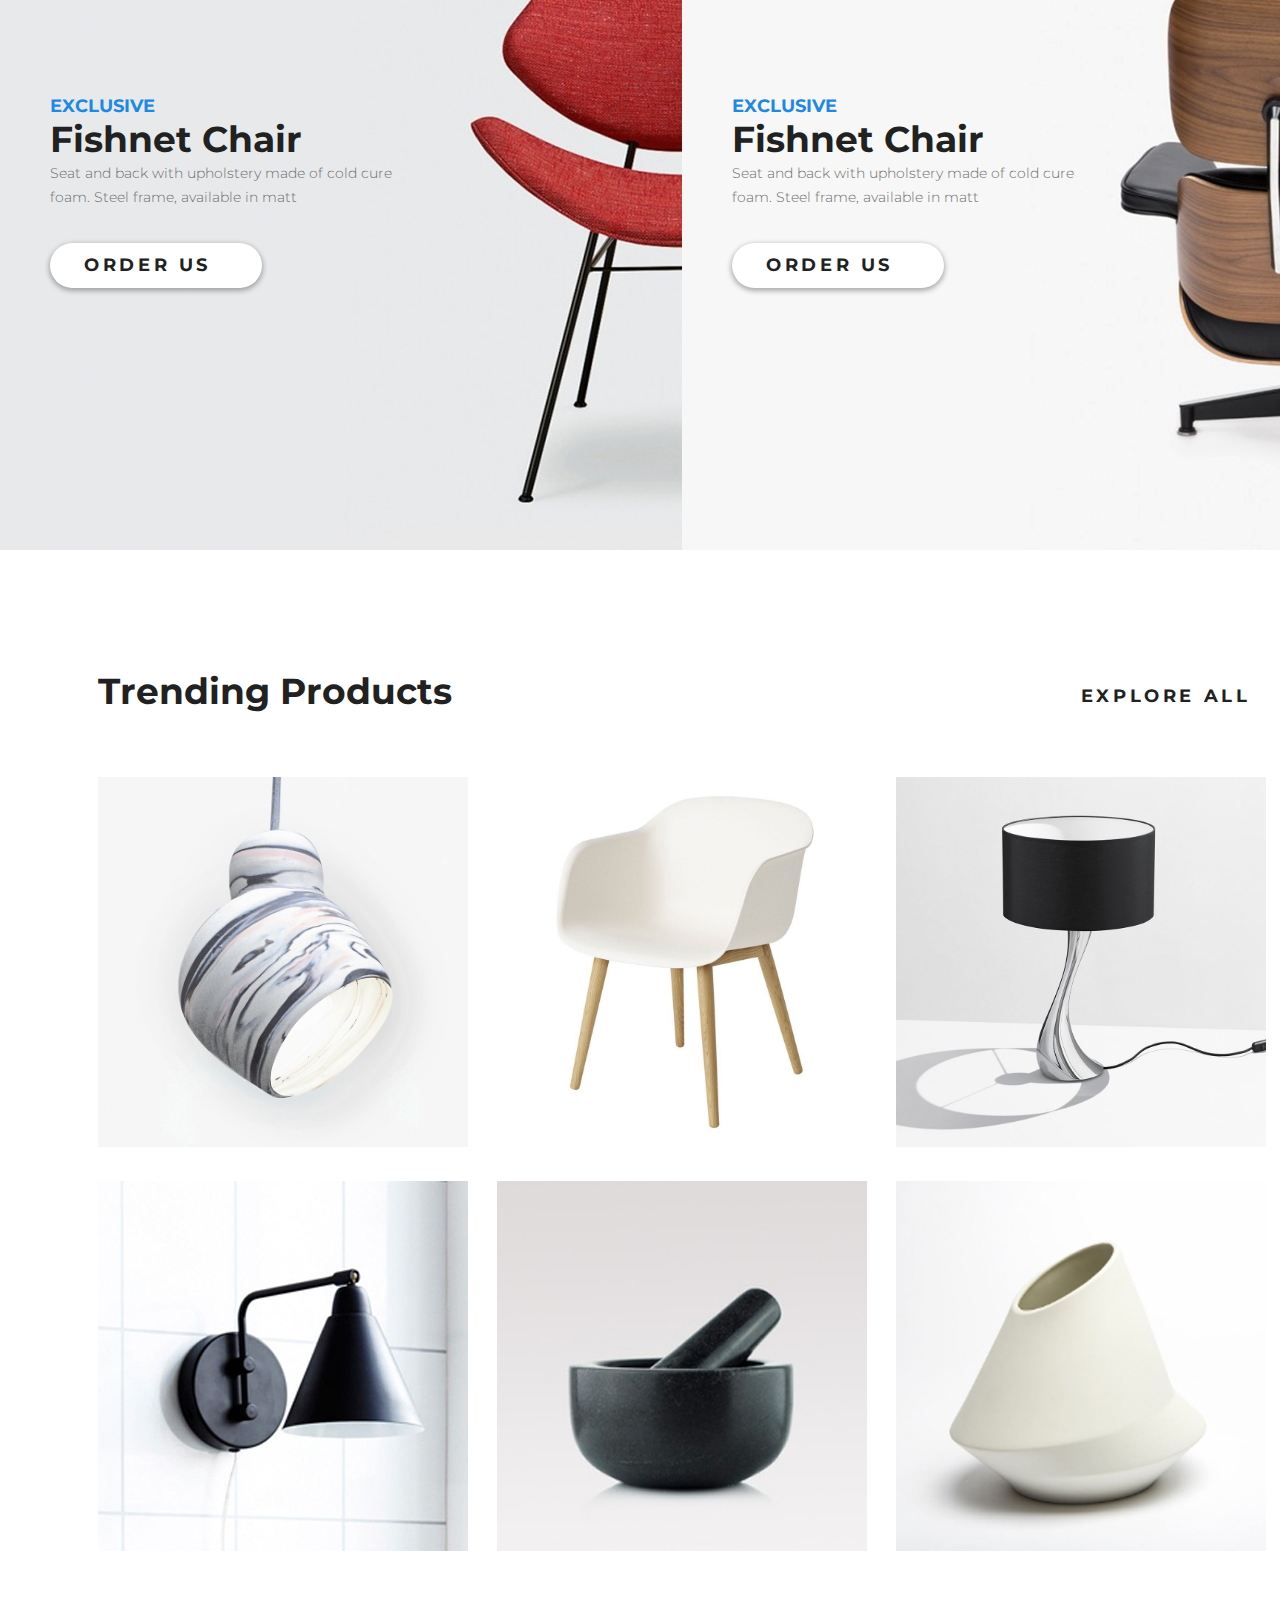
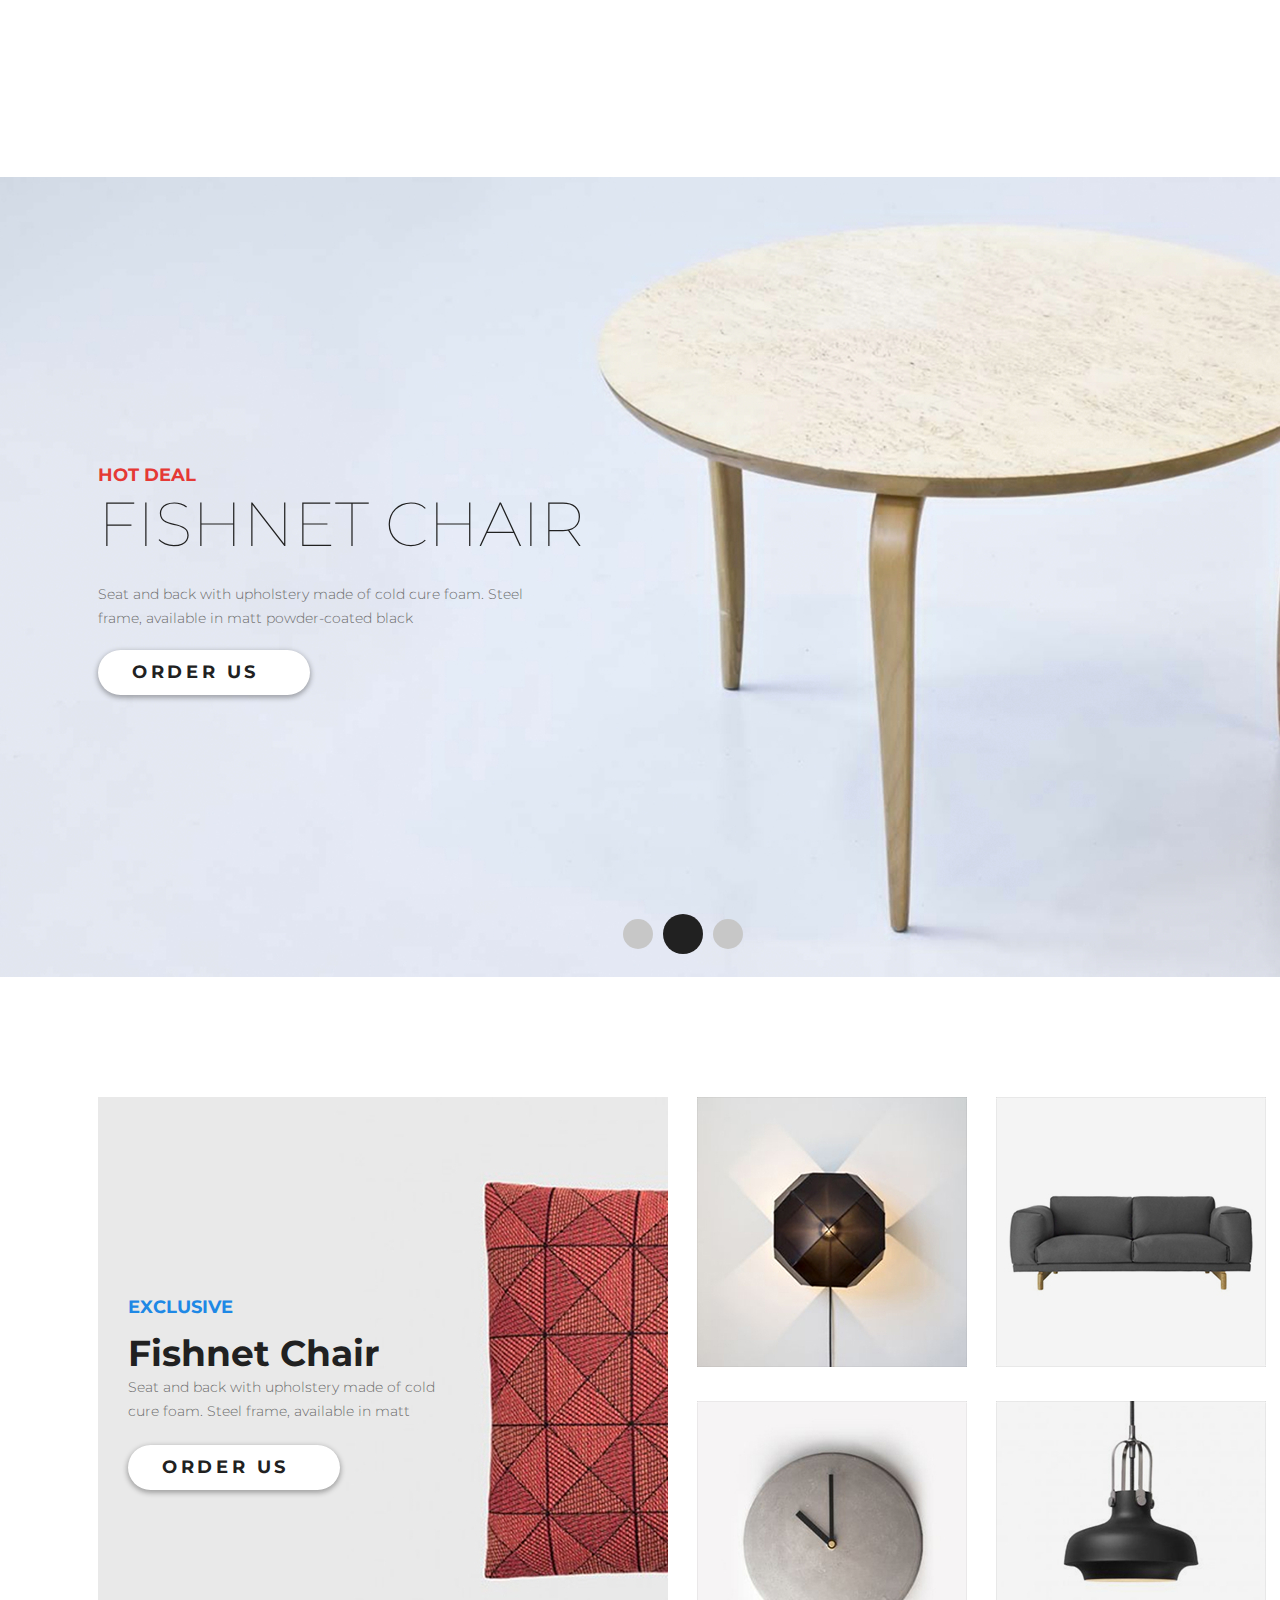
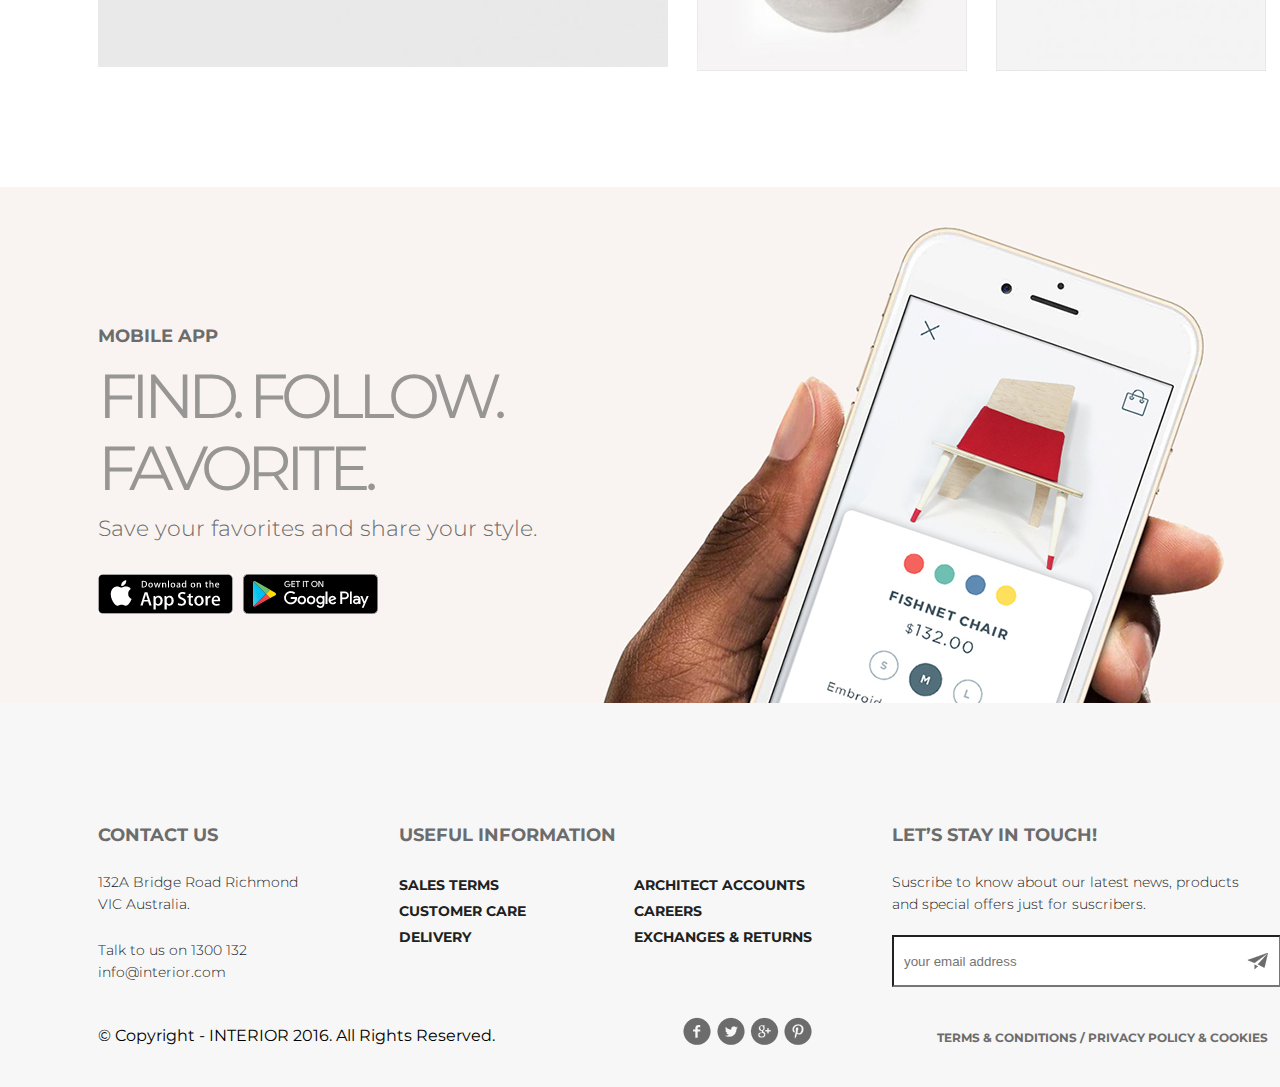
==== commit c8a622f5: "начало второй страницы" ====
--- a/index.html
+++ b/index.html
@@ -13,7 +13,7 @@
                 <a href="#"><img src="img/logo.svg" alt="logo"></a>
                 <ul class="menu clearfix">
                 <li class="menu-list"><a href="" class="menu-link menu-link-active"">HOME    </a></li> 
-                <li class="menu-list"><a href="" class="menu-link >PRODUCTS</a></li>     
+                <li class="menu-list"><a href="products.html" class="menu-link" >PRODUCTS</a></li>     
                 <li class="menu-list"><a href="" class="menu-link">HISTORY </a></li>    
                 <li class="menu-list"><a href="" class="menu-link">SHOWROOM</a></li>     
                 <li class="menu-list"><a href="" class="menu-link">CONTACT</a></li>
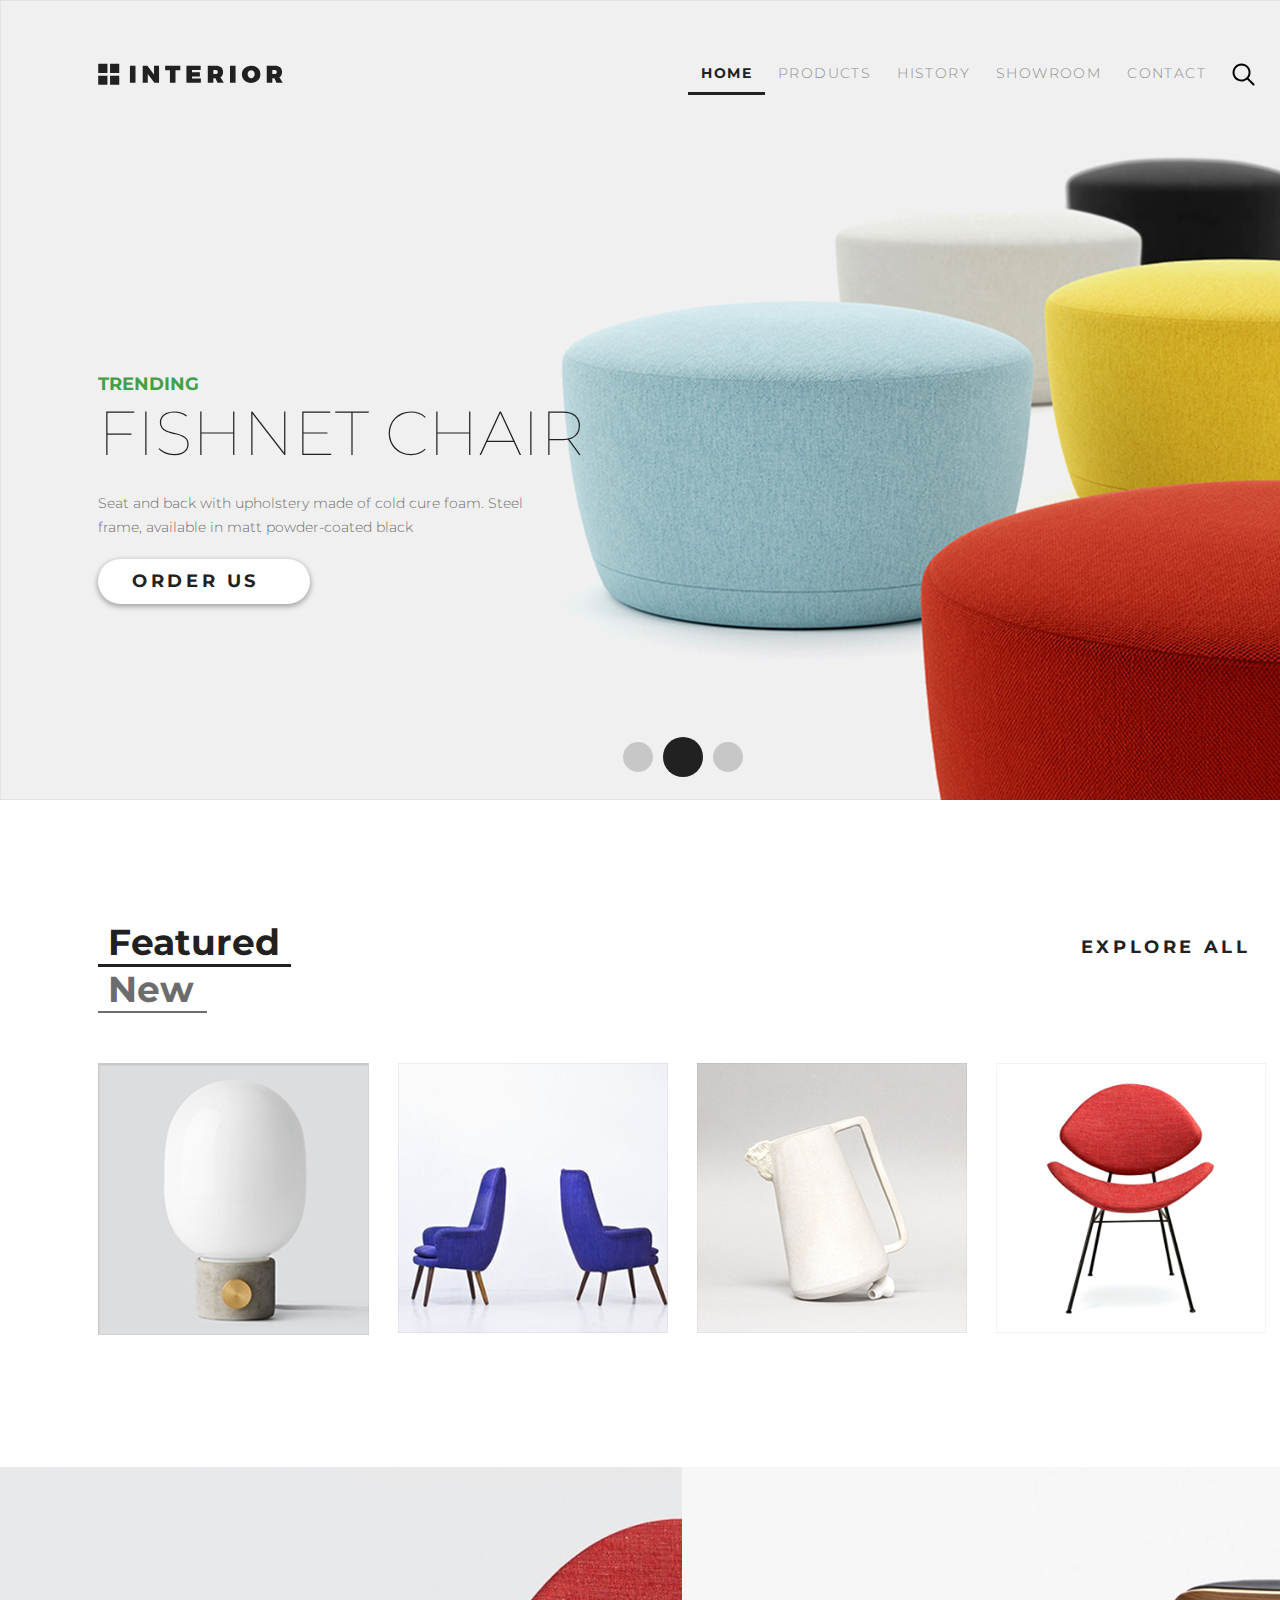
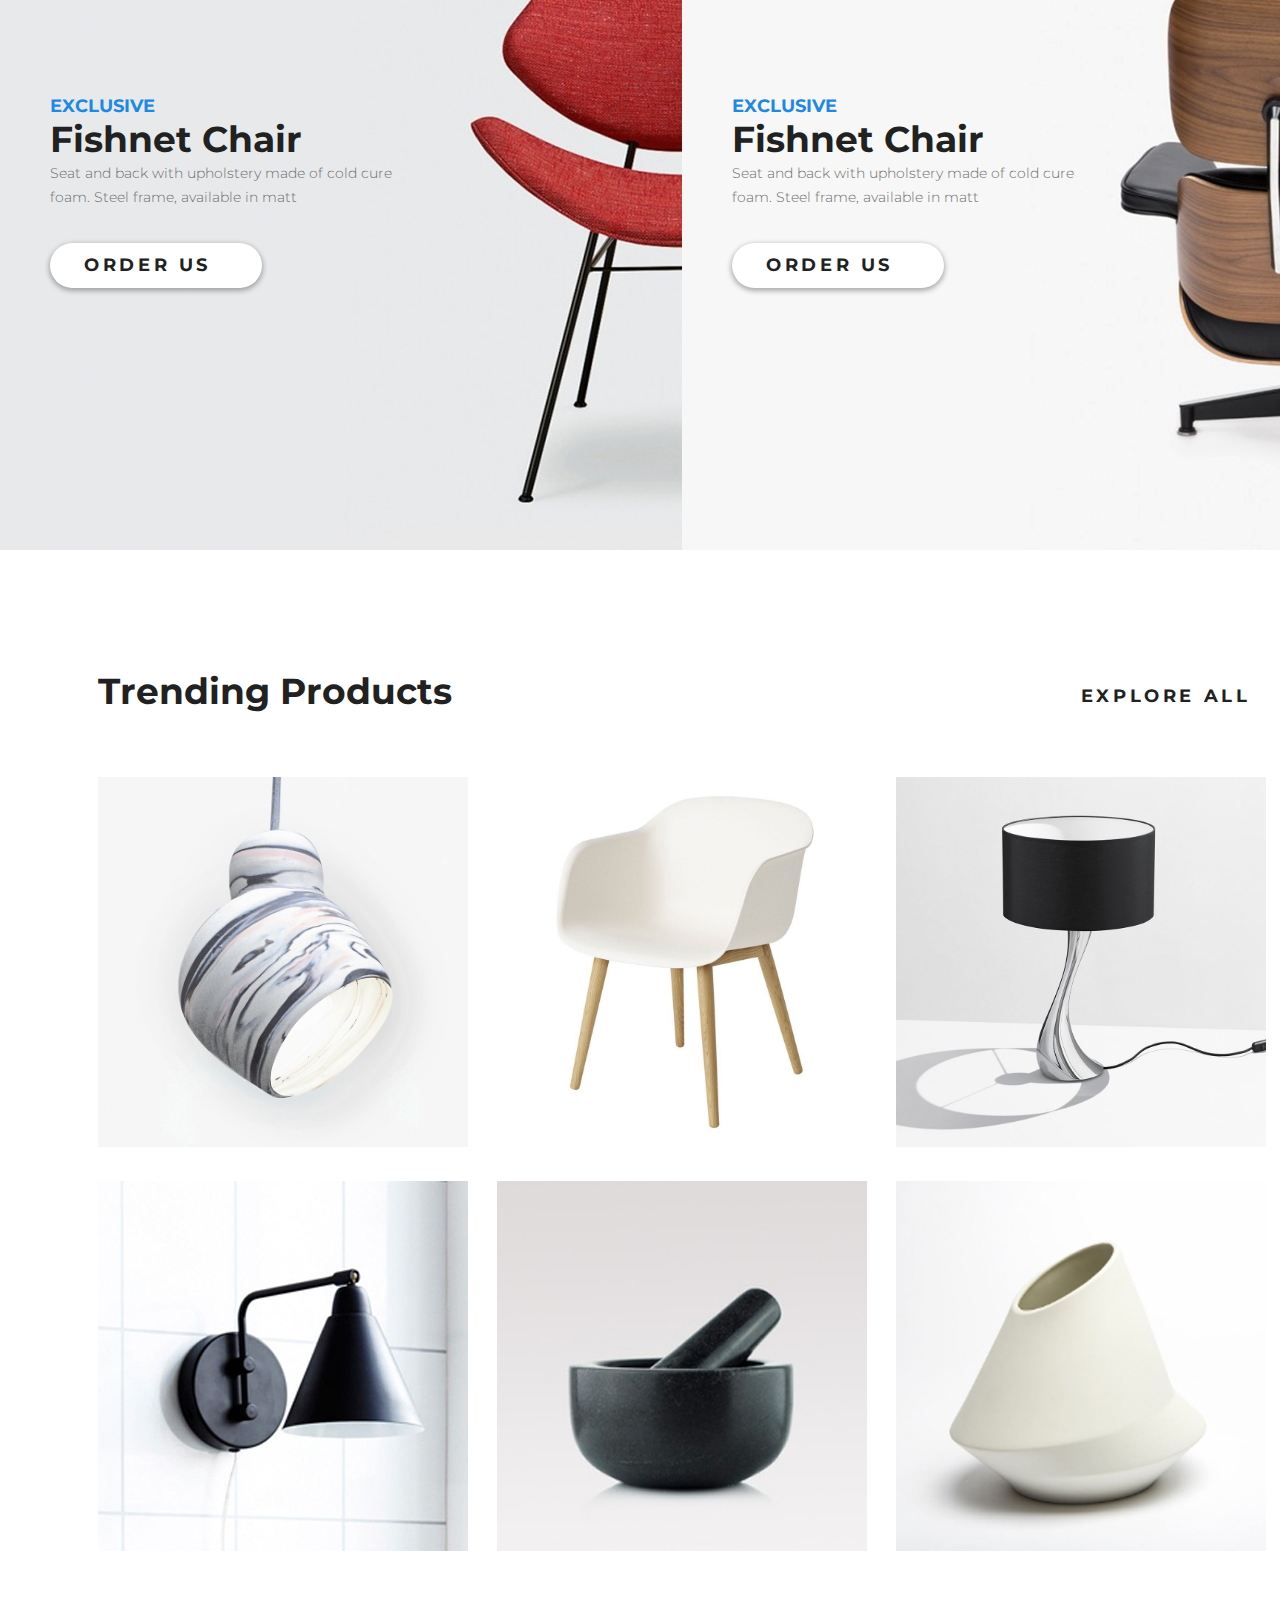
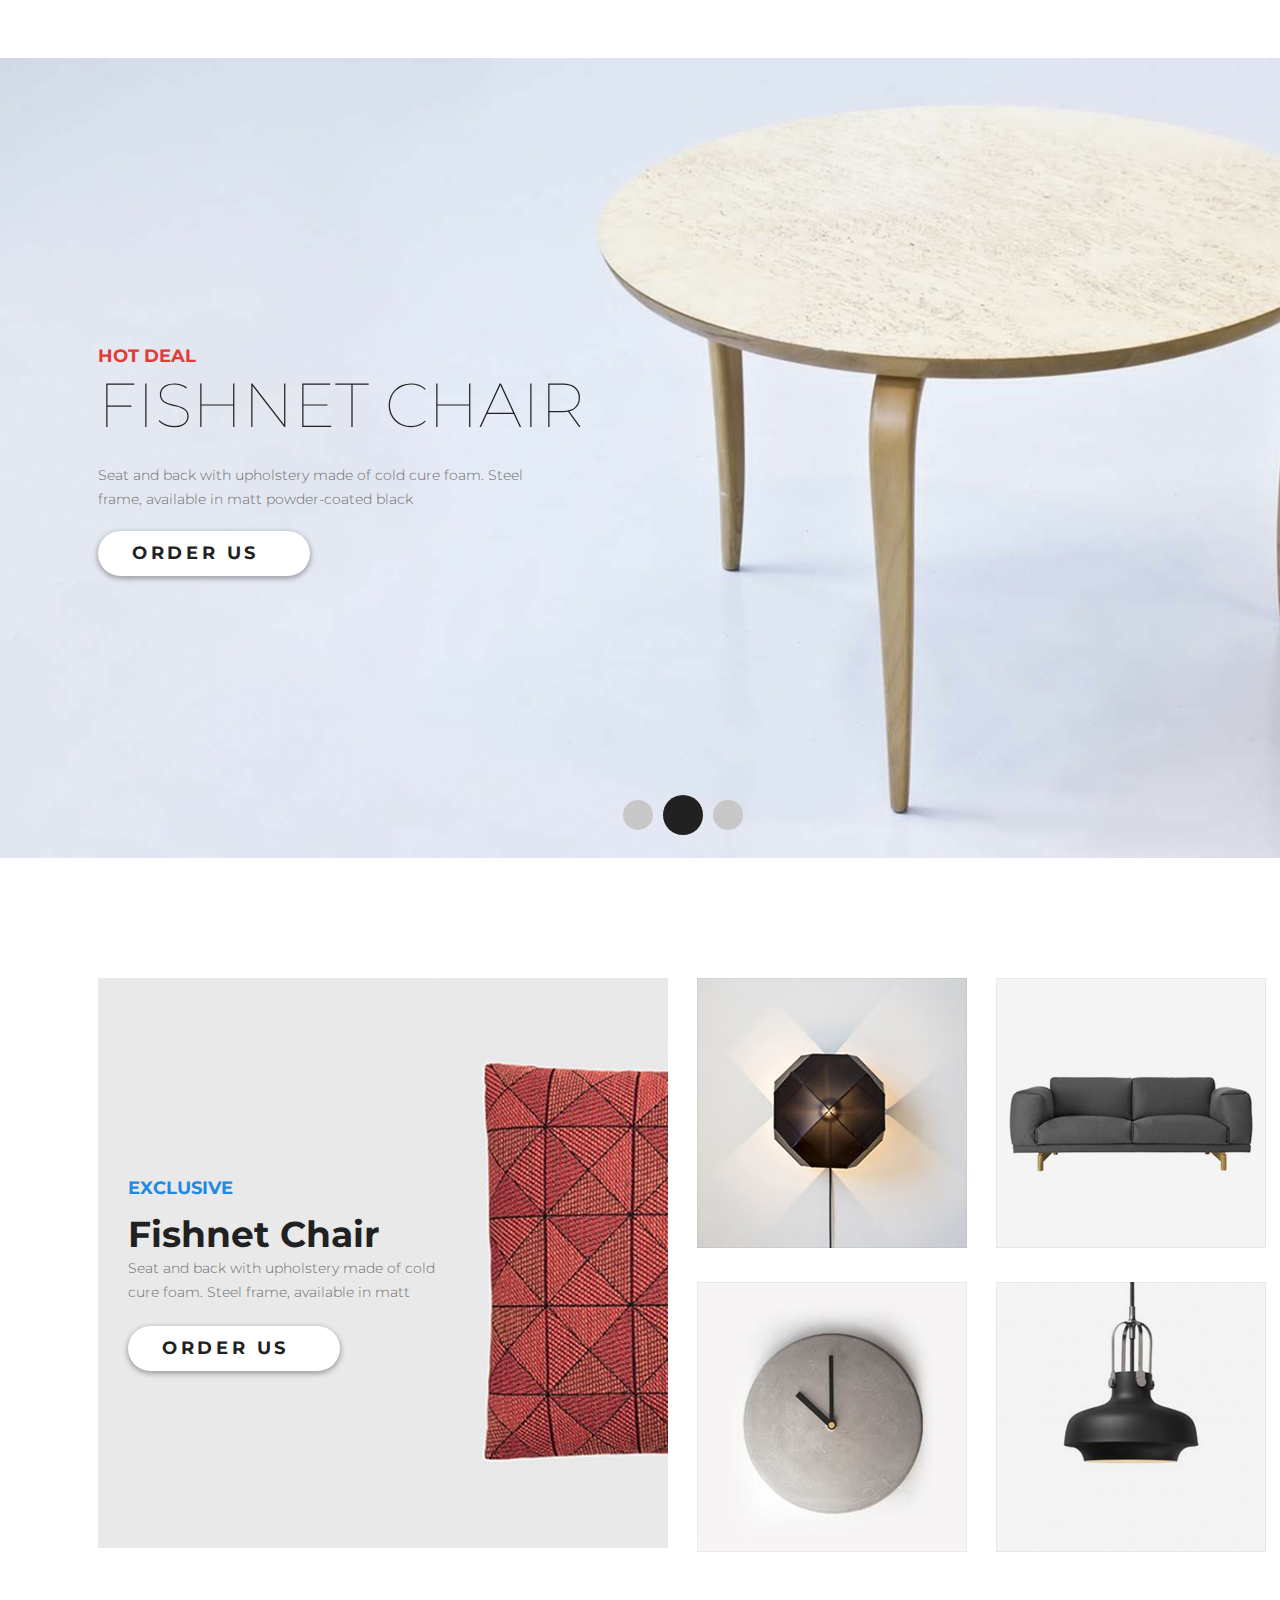
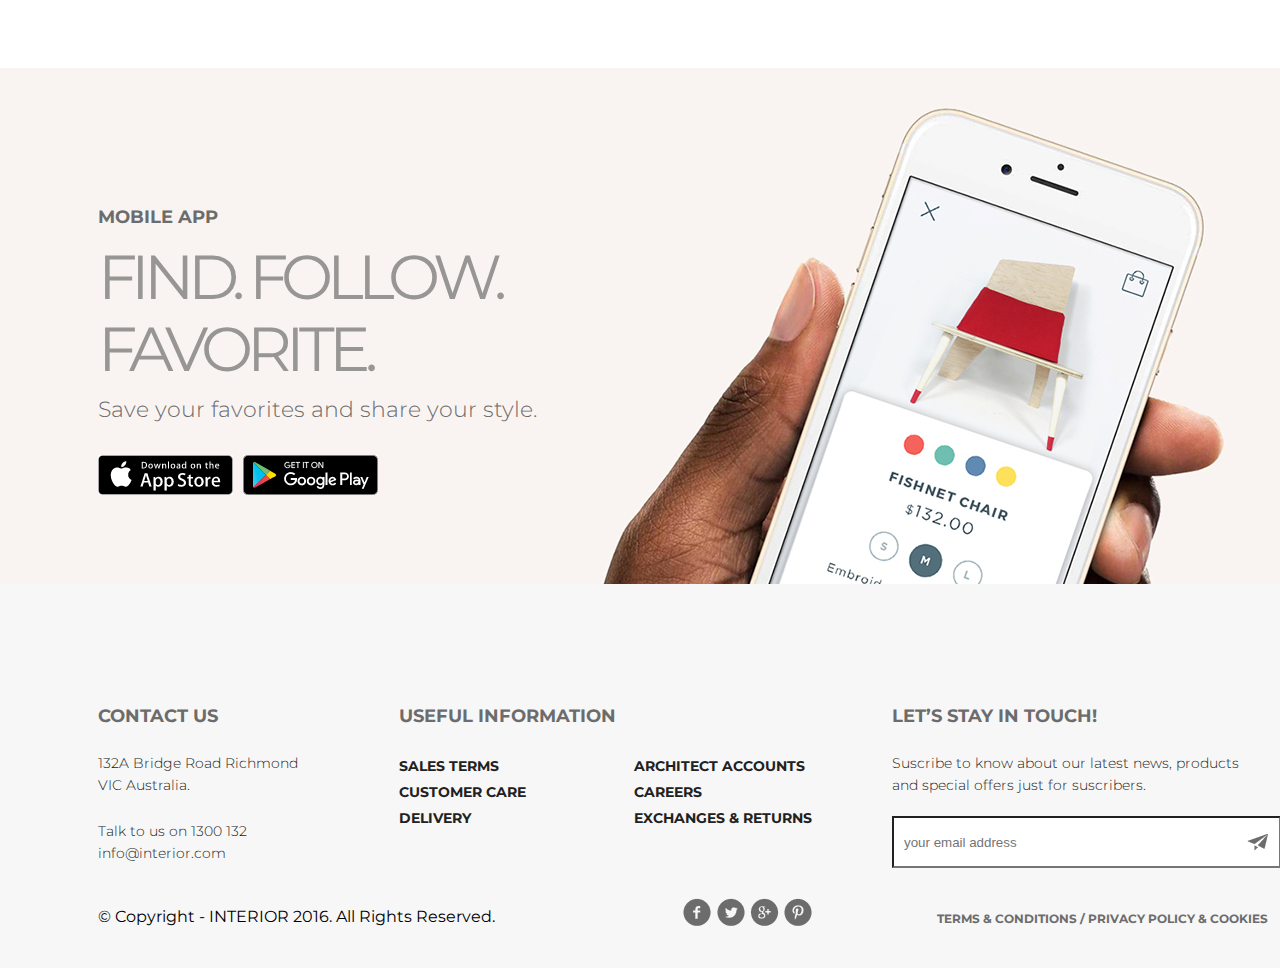
==== commit 3d653788: "final" ====
--- a/index.html
+++ b/index.html
@@ -15,8 +15,8 @@
                 <li class="menu-list"><a href="" class="menu-link menu-link-active"">HOME    </a></li> 
                 <li class="menu-list"><a href="products.html" class="menu-link" >PRODUCTS</a></li>     
                 <li class="menu-list"><a href="" class="menu-link">HISTORY </a></li>    
-                <li class="menu-list"><a href="" class="menu-link">SHOWROOM</a></li>     
-                <li class="menu-list"><a href="" class="menu-link">CONTACT</a></li>
+                <li class="menu-list"><a href="deals.html" class="menu-link">SHOWROOM</a></li>     
+                <li class="menu-list"><a href="contacts.html" class="menu-link">CONTACT</a></li>
                 <li class="menu-list"><a href="" class="menu-link"><img src="img/search.svg" alt="search"></a></li>
                 </ul>   
             </div>
--- a/style.css
+++ b/style.css
@@ -295,7 +295,7 @@
     background-image: url(img/promo-img1.jpg)
 }
 .trending{
-    height: 1108px;
+    height: 989px;
 }
 .trend-head{
     margin-top: 119px;
@@ -524,4 +524,58 @@
     }
 .menu-link:active{
       background-color: gainsboro;
-}+}
+.info-link:hover {
+    text-decoration: underline;
+    color: darkblue;
+}
+
+.info-link:active {
+    text-decoration: line-through;
+    color: brown;
+}
+
+.head {
+    height: 360px;
+    background-color: #f5f5f5;
+}
+
+.product-h1 {
+    color: #212121;
+    font-size: 62px;
+    font-weight: 400;
+    margin-left: 3px;
+    margin-top: 168px;
+}
+.circle-arrow{
+    clear: both;
+    text-align: center;
+   
+    margin-bottom: 140px;
+}
+.circle-arrow img{
+    margin-top: 41px;}
+.margin-top-new{
+   margin-top: 71px;  
+}
+.prod-span{
+    display: inline-block;
+   min-height: 13px;
+color: #6c6c6c;
+font-size: 18px;
+font-weight: 700;
+text-transform: uppercase;
+letter-spacing: 1.8px;
+    padding-right: 26px;
+    padding-bottom: 7px;
+    border-bottom: 1px solid #6c6c6c;
+      padding-left: 7px;
+}
+.prod-caption{
+    margin-left: 7px;
+}
+.activ-span{
+    color: color: #212121;
+    border-bottom: 3px solid #212121;
+  
+}
